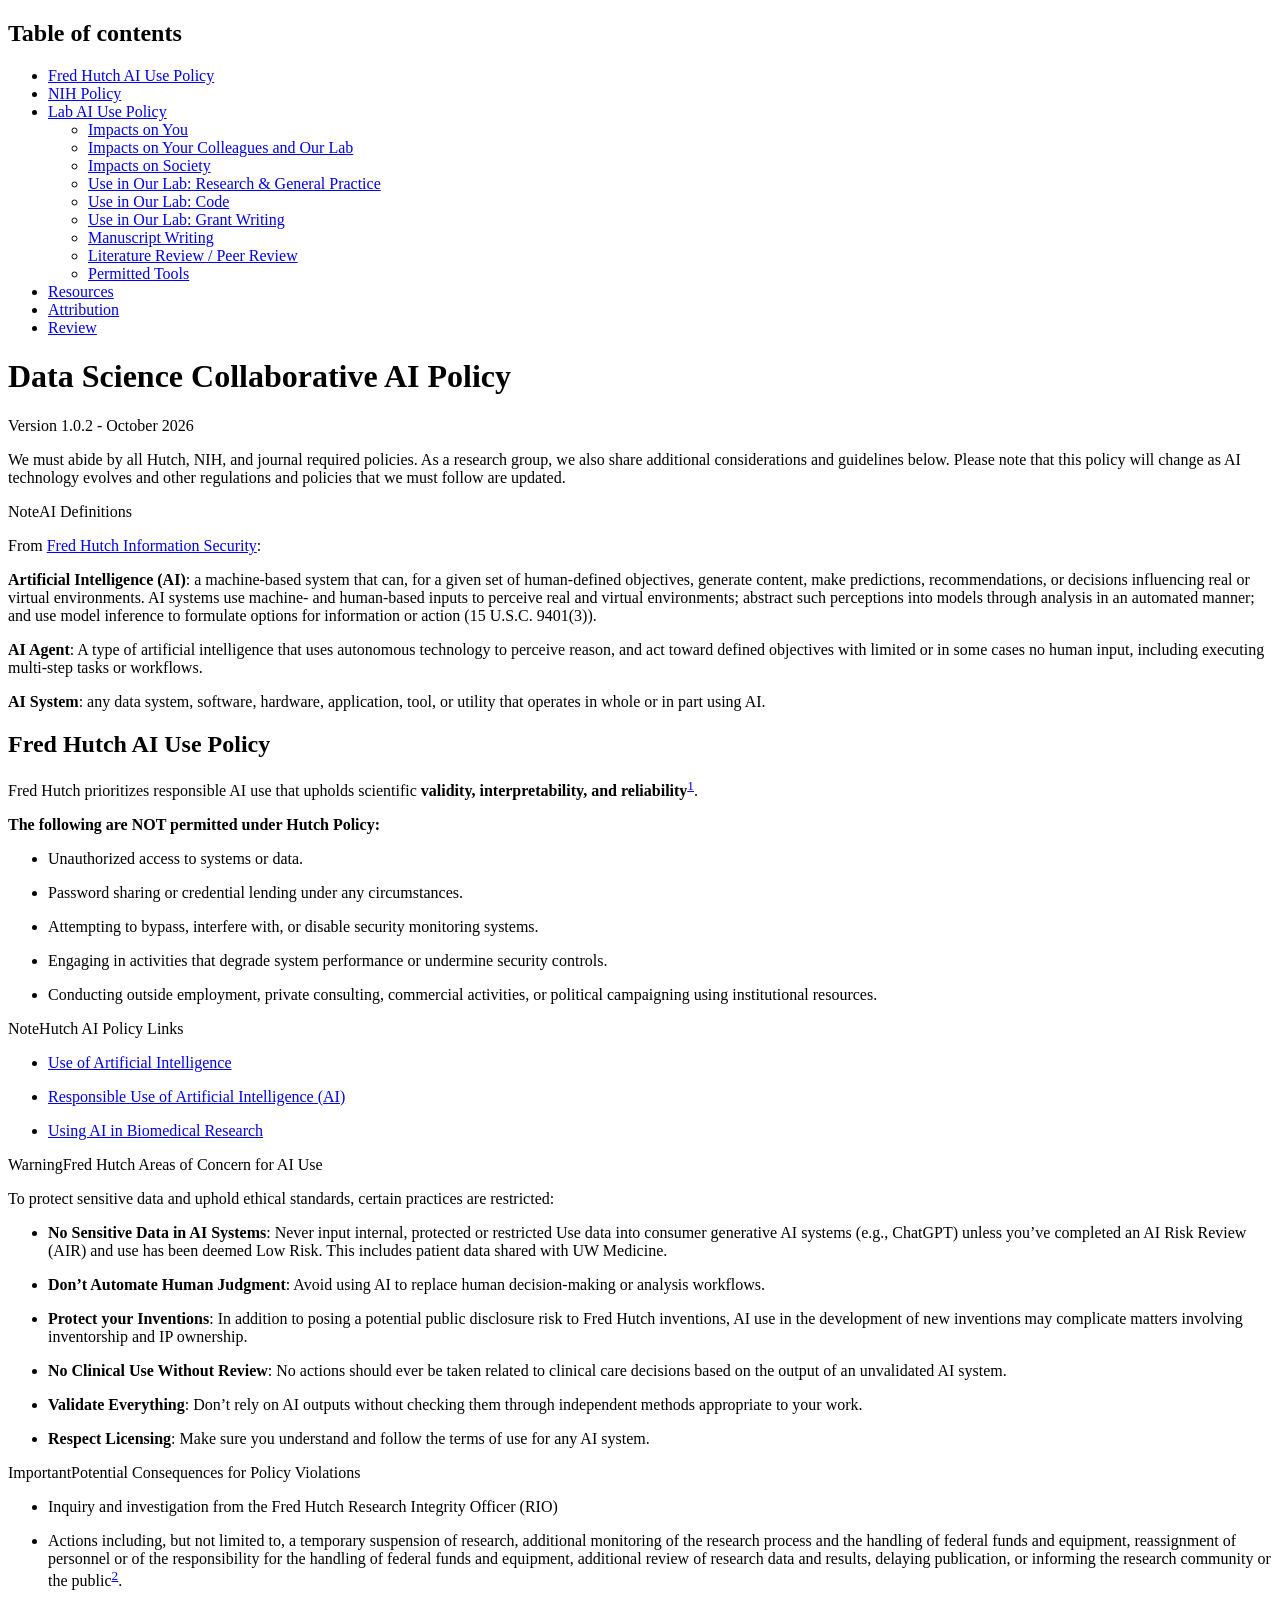
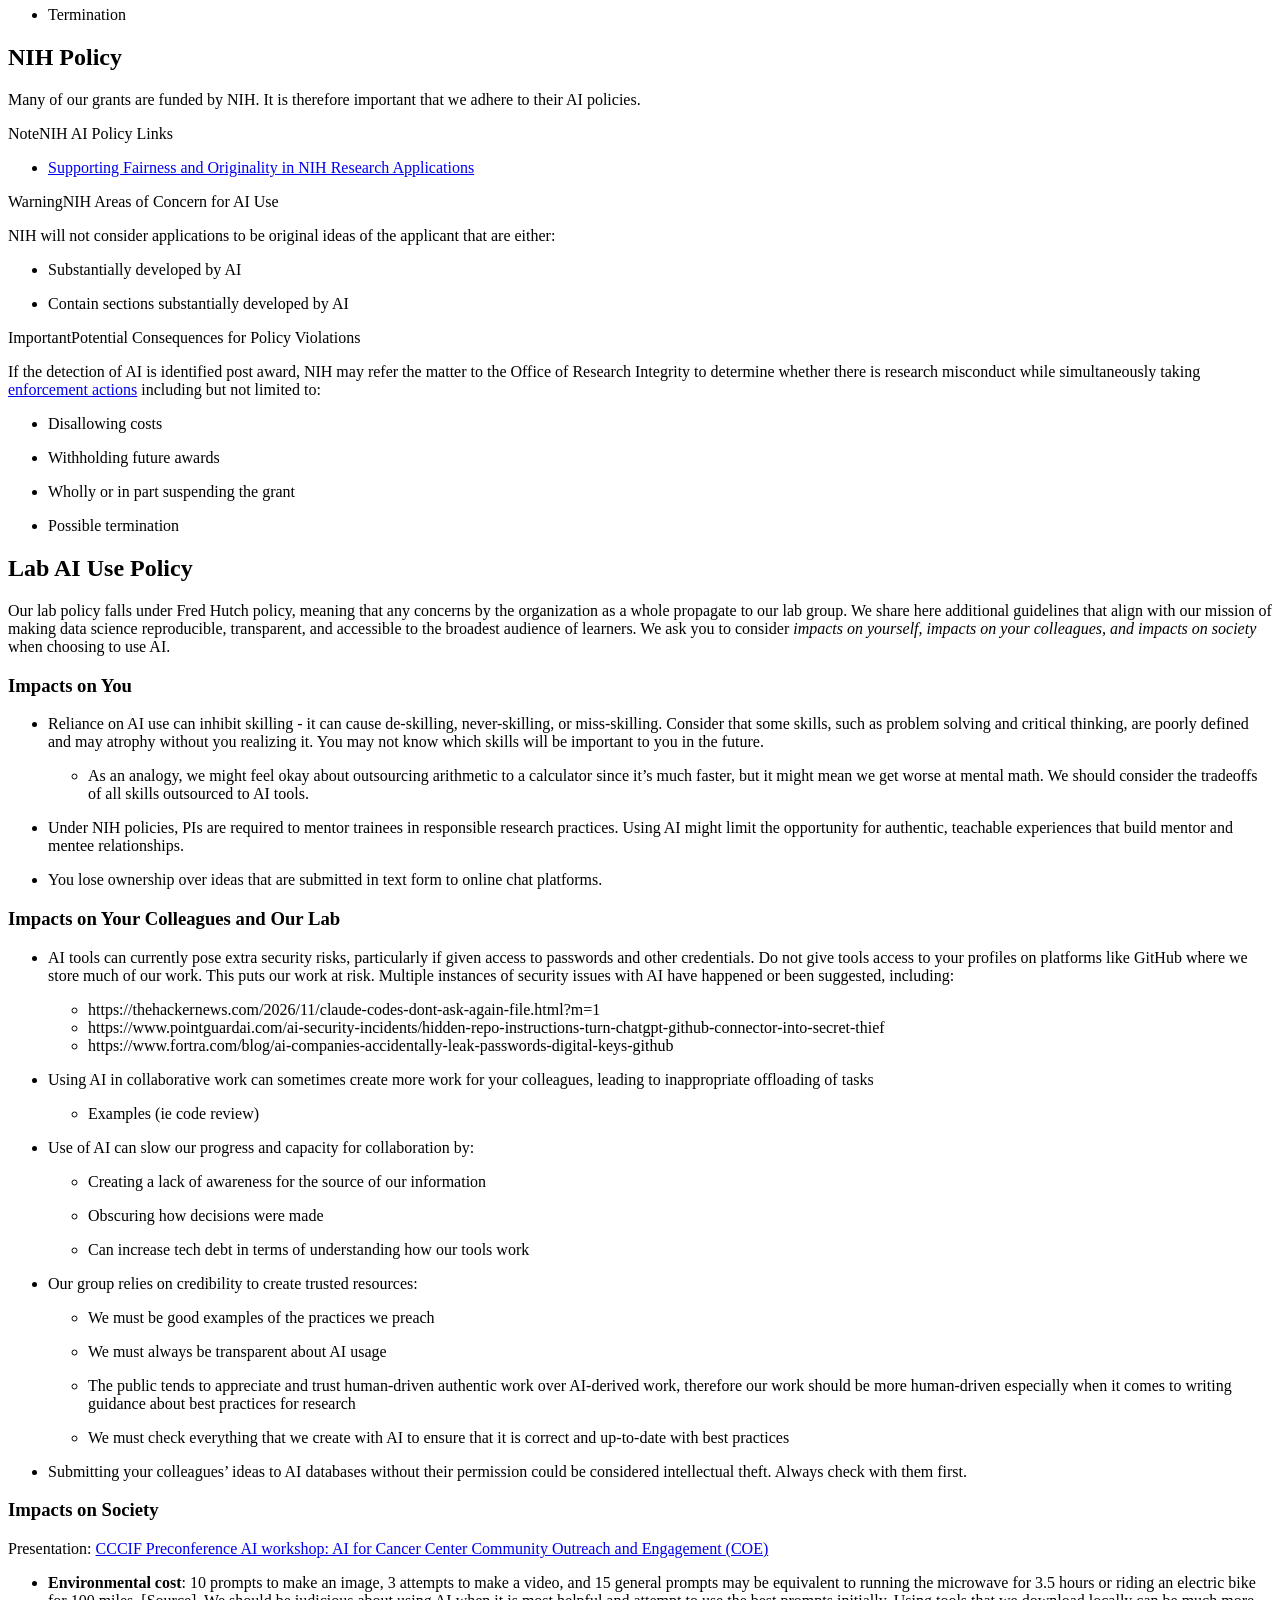
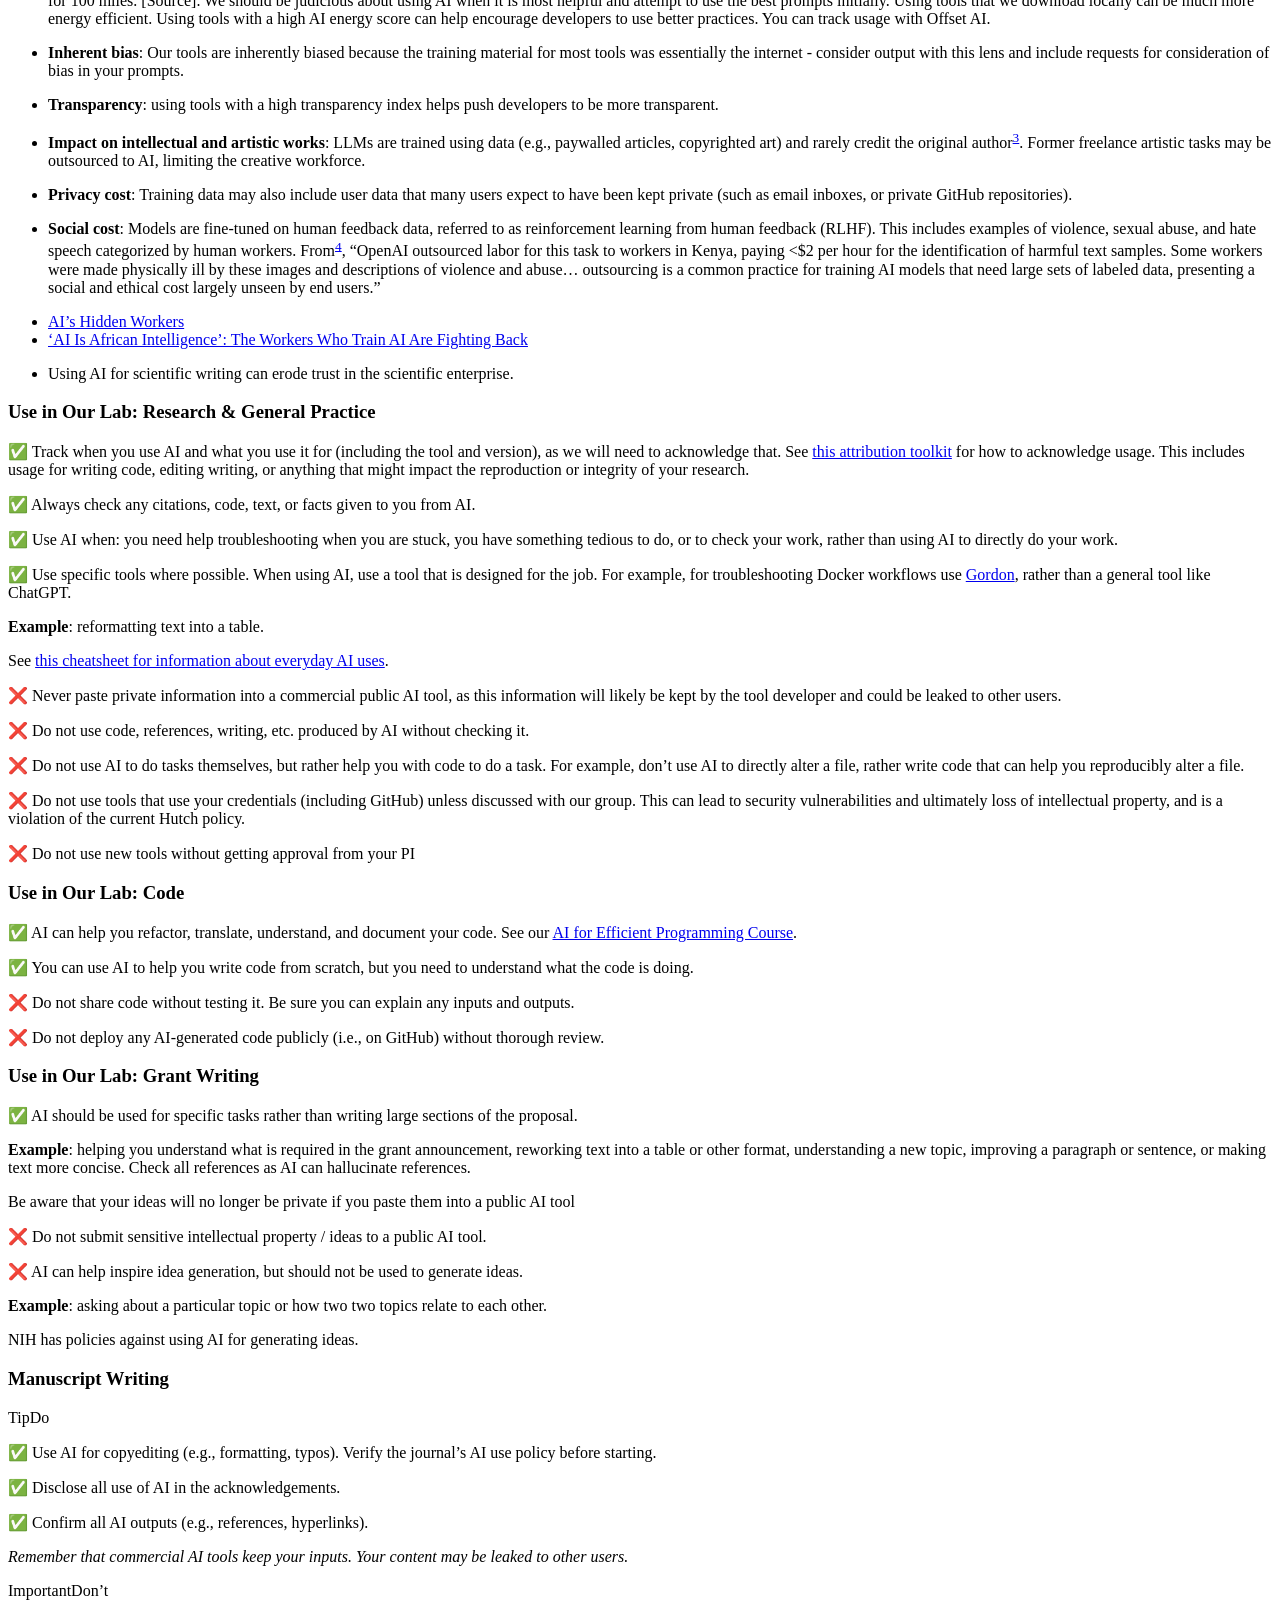
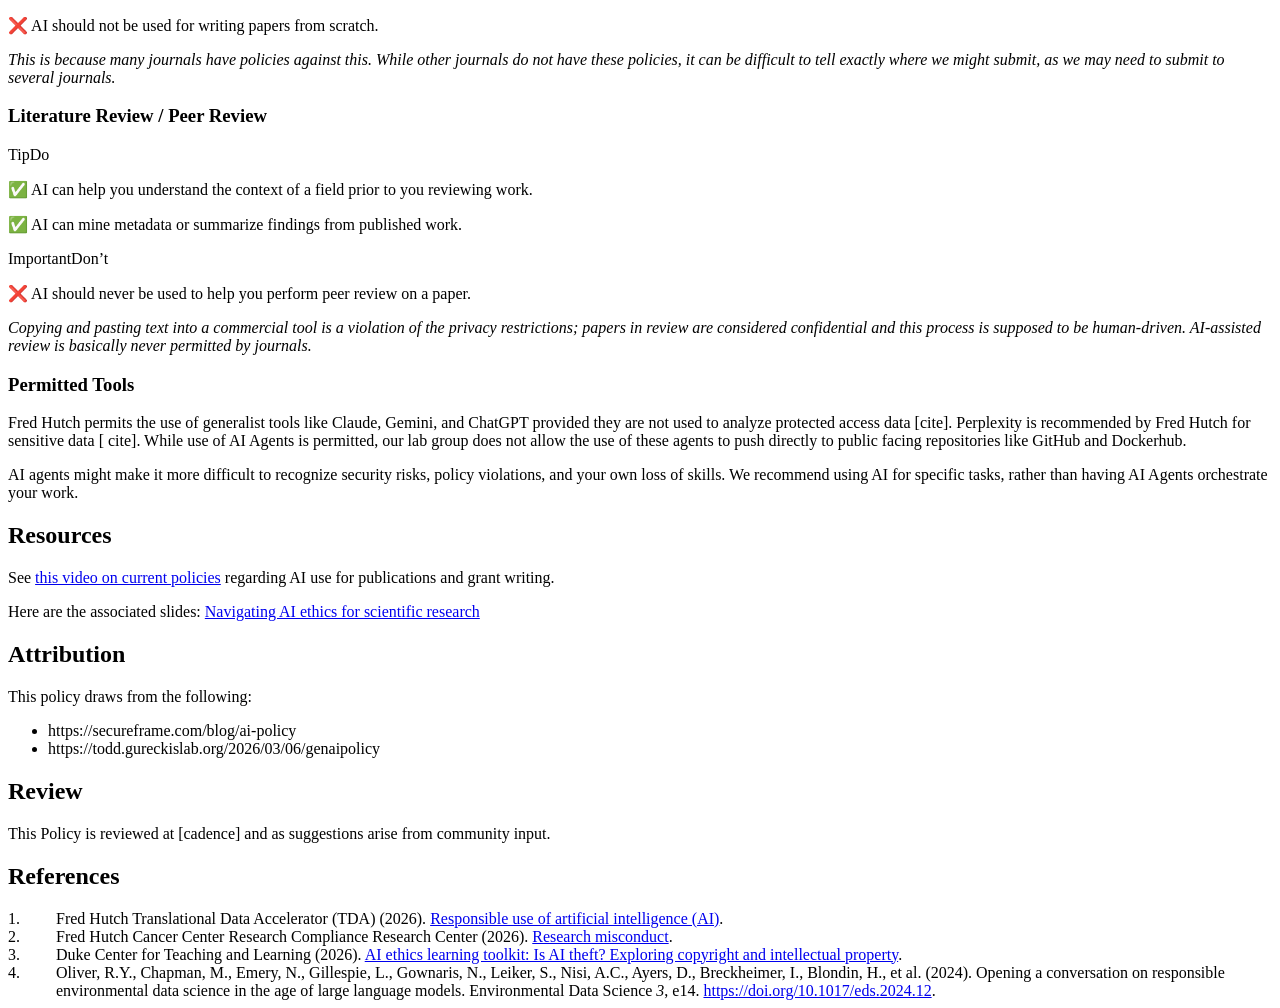
==== ai-policy.html @ d05e7d18 "switch to html" ====
<!DOCTYPE html>
<html xmlns="http://www.w3.org/1999/xhtml" lang="en" xml:lang="en"><head>

<meta charset="utf-8">
<meta name="generator" content="quarto-1.8.25">

<meta name="viewport" content="width=device-width, initial-scale=1.0, user-scalable=yes">


<title>Data Science Collaborative AI Policy</title>
<style>
code{white-space: pre-wrap;}
span.smallcaps{font-variant: small-caps;}
div.columns{display: flex; gap: min(4vw, 1.5em);}
div.column{flex: auto; overflow-x: auto;}
div.hanging-indent{margin-left: 1.5em; text-indent: -1.5em;}
ul.task-list{list-style: none;}
ul.task-list li input[type="checkbox"] {
  width: 0.8em;
  margin: 0 0.8em 0.2em -1em; /* quarto-specific, see https://github.com/quarto-dev/quarto-cli/issues/4556 */ 
  vertical-align: middle;
}
/* CSS for citations */
div.csl-bib-body { }
div.csl-entry {
  clear: both;
}
.hanging-indent div.csl-entry {
  margin-left:2em;
  text-indent:-2em;
}
div.csl-left-margin {
  min-width:2em;
  float:left;
}
div.csl-right-inline {
  margin-left:2em;
  padding-left:1em;
}
div.csl-indent {
  margin-left: 2em;
}</style>


<script src="ai-policy_files/libs/clipboard/clipboard.min.js"></script>
<script src="ai-policy_files/libs/quarto-html/quarto.js" type="module"></script>
<script src="ai-policy_files/libs/quarto-html/tabsets/tabsets.js" type="module"></script>
<script src="ai-policy_files/libs/quarto-html/axe/axe-check.js" type="module"></script>
<script src="ai-policy_files/libs/quarto-html/popper.min.js"></script>
<script src="ai-policy_files/libs/quarto-html/tippy.umd.min.js"></script>
<script src="ai-policy_files/libs/quarto-html/anchor.min.js"></script>
<link href="ai-policy_files/libs/quarto-html/tippy.css" rel="stylesheet">
<link href="ai-policy_files/libs/quarto-html/quarto-syntax-highlighting-7b89279ff1a6dce999919e0e67d4d9ec.css" rel="stylesheet" id="quarto-text-highlighting-styles">
<script src="ai-policy_files/libs/bootstrap/bootstrap.min.js"></script>
<link href="ai-policy_files/libs/bootstrap/bootstrap-icons.css" rel="stylesheet">
<link href="ai-policy_files/libs/bootstrap/bootstrap-d6a003b94517c951b2d65075d42fb01b.min.css" rel="stylesheet" append-hash="true" id="quarto-bootstrap" data-mode="light">


</head>

<body class="quarto-light">

<div id="quarto-content" class="page-columns page-rows-contents page-layout-article">
<div id="quarto-margin-sidebar" class="sidebar margin-sidebar">
  <nav id="TOC" role="doc-toc" class="toc-active">
    <h2 id="toc-title">Table of contents</h2>
   
  <ul>
  <li><a href="#fred-hutch-ai-use-policy" id="toc-fred-hutch-ai-use-policy" class="nav-link active" data-scroll-target="#fred-hutch-ai-use-policy">Fred Hutch AI Use Policy</a></li>
  <li><a href="#nih-policy" id="toc-nih-policy" class="nav-link" data-scroll-target="#nih-policy">NIH Policy</a></li>
  <li><a href="#lab-ai-use-policy" id="toc-lab-ai-use-policy" class="nav-link" data-scroll-target="#lab-ai-use-policy">Lab AI Use Policy</a>
  <ul class="collapse">
  <li><a href="#impacts-on-you" id="toc-impacts-on-you" class="nav-link" data-scroll-target="#impacts-on-you">Impacts on You</a></li>
  <li><a href="#impacts-on-your-colleagues-and-our-lab" id="toc-impacts-on-your-colleagues-and-our-lab" class="nav-link" data-scroll-target="#impacts-on-your-colleagues-and-our-lab">Impacts on Your Colleagues and Our Lab</a></li>
  <li><a href="#impacts-on-society" id="toc-impacts-on-society" class="nav-link" data-scroll-target="#impacts-on-society">Impacts on Society</a></li>
  <li><a href="#use-in-our-lab-research-general-practice" id="toc-use-in-our-lab-research-general-practice" class="nav-link" data-scroll-target="#use-in-our-lab-research-general-practice">Use in Our Lab: Research &amp; General Practice</a></li>
  <li><a href="#use-in-our-lab-code" id="toc-use-in-our-lab-code" class="nav-link" data-scroll-target="#use-in-our-lab-code">Use in Our Lab: Code</a></li>
  <li><a href="#use-in-our-lab-grant-writing" id="toc-use-in-our-lab-grant-writing" class="nav-link" data-scroll-target="#use-in-our-lab-grant-writing">Use in Our Lab: Grant Writing</a></li>
  <li><a href="#manuscript-writing" id="toc-manuscript-writing" class="nav-link" data-scroll-target="#manuscript-writing">Manuscript Writing</a></li>
  <li><a href="#literature-review-peer-review" id="toc-literature-review-peer-review" class="nav-link" data-scroll-target="#literature-review-peer-review">Literature Review / Peer Review</a></li>
  <li><a href="#permitted-tools" id="toc-permitted-tools" class="nav-link" data-scroll-target="#permitted-tools">Permitted Tools</a></li>
  </ul></li>
  <li><a href="#resources" id="toc-resources" class="nav-link" data-scroll-target="#resources">Resources</a></li>
  <li><a href="#attribution" id="toc-attribution" class="nav-link" data-scroll-target="#attribution">Attribution</a></li>
  <li><a href="#review" id="toc-review" class="nav-link" data-scroll-target="#review">Review</a></li>
  </ul>
</nav>
</div>
<main class="content" id="quarto-document-content">

<header id="title-block-header" class="quarto-title-block default">
<div class="quarto-title">
<h1 class="title">Data Science Collaborative AI Policy</h1>
<p class="subtitle lead">Version 1.0.2 - October 2026</p>
</div>



<div class="quarto-title-meta">

    
  
    
  </div>
  


</header>


<p>We must abide by all Hutch, NIH, and journal required policies. As a research group, we also share additional considerations and guidelines below. Please note that this policy will change as AI technology evolves and other regulations and policies that we must follow are updated.</p>
<div class="callout callout-style-default callout-note no-icon callout-titled">
<div class="callout-header d-flex align-content-center collapsed" data-bs-toggle="collapse" data-bs-target=".callout-1-contents" aria-controls="callout-1" aria-expanded="false" aria-label="Toggle callout">
<div class="callout-icon-container">
<i class="callout-icon no-icon"></i>
</div>
<div class="callout-title-container flex-fill">
<span class="screen-reader-only">Note</span>AI Definitions
</div>
<div class="callout-btn-toggle d-inline-block border-0 py-1 ps-1 pe-0 float-end"><i class="callout-toggle"></i></div>
</div>
<div id="callout-1" class="callout-1-contents callout-collapse collapse">
<div class="callout-body-container callout-body">
<p>From <a href="https://fredhutch-fhccinstitutional.policystat.com/policy/21605638/latest/#autoid-y47am">Fred Hutch Information Security</a>:</p>
<p><strong>Artificial Intelligence (AI)</strong>: a machine-based system that can, for a given set of human-defined objectives, generate content, make predictions, recommendations, or decisions influencing real or virtual environments. AI systems use machine- and human-based inputs to perceive real and virtual environments; abstract such perceptions into models through analysis in an automated manner; and use model inference to formulate options for information or action (15 U.S.C. 9401(3)).</p>
<p><strong>AI Agent</strong>: A type of artificial intelligence that uses autonomous technology to perceive reason, and act toward defined objectives with limited or in some cases no human input, including executing multi-step tasks or workflows.</p>
<p><strong>AI System</strong>: any data system, software, hardware, application, tool, or utility that operates in whole or in part using AI.</p>
</div>
</div>
</div>
<!-- ############################# -->
<section id="fred-hutch-ai-use-policy" class="level2">
<h2 class="anchored" data-anchor-id="fred-hutch-ai-use-policy">Fred Hutch AI Use Policy</h2>
<p>Fred Hutch prioritizes responsible AI use that upholds scientific <strong>validity, interpretability, and reliability</strong><span class="citation" data-cites="fh_responsible_use"><sup><a href="#ref-fh_responsible_use" role="doc-biblioref">1</a></sup></span>.</p>
<p><strong>The following are NOT permitted under Hutch Policy:</strong></p>
<ul>
<li><p>Unauthorized access to systems or data.</p></li>
<li><p>Password sharing or credential lending under any circumstances.</p></li>
<li><p>Attempting to bypass, interfere with, or disable security monitoring systems.</p></li>
<li><p>Engaging in activities that degrade system performance or undermine security controls.</p></li>
<li><p>Conducting outside employment, private consulting, commercial activities, or political campaigning using institutional resources.</p></li>
</ul>
<div class="callout callout-style-default callout-note no-icon callout-titled">
<div class="callout-header d-flex align-content-center collapsed" data-bs-toggle="collapse" data-bs-target=".callout-2-contents" aria-controls="callout-2" aria-expanded="false" aria-label="Toggle callout">
<div class="callout-icon-container">
<i class="callout-icon no-icon"></i>
</div>
<div class="callout-title-container flex-fill">
<span class="screen-reader-only">Note</span>Hutch AI Policy Links
</div>
<div class="callout-btn-toggle d-inline-block border-0 py-1 ps-1 pe-0 float-end"><i class="callout-toggle"></i></div>
</div>
<div id="callout-2" class="callout-2-contents callout-collapse collapse">
<div class="callout-body-container callout-body">
<ul>
<li><p><a href="https://fredhutch-fhccinstitutional.policystat.com/policy/21605638/latest/">Use of Artificial Intelligence</a></p></li>
<li><p><a href="https://centernet.fredhutch.org/u/tda/ai.html">Responsible Use of Artificial Intelligence (AI)</a></p></li>
<li><p><a href="https://sciwiki.fredhutch.org/datascience/ai_coding">Using AI in Biomedical Research</a></p></li>
</ul>
</div>
</div>
</div>
<div class="callout callout-style-default callout-warning no-icon callout-titled">
<div class="callout-header d-flex align-content-center collapsed" data-bs-toggle="collapse" data-bs-target=".callout-3-contents" aria-controls="callout-3" aria-expanded="false" aria-label="Toggle callout">
<div class="callout-icon-container">
<i class="callout-icon no-icon"></i>
</div>
<div class="callout-title-container flex-fill">
<span class="screen-reader-only">Warning</span>Fred Hutch Areas of Concern for AI Use
</div>
<div class="callout-btn-toggle d-inline-block border-0 py-1 ps-1 pe-0 float-end"><i class="callout-toggle"></i></div>
</div>
<div id="callout-3" class="callout-3-contents callout-collapse collapse">
<div class="callout-body-container callout-body">
<p>To protect sensitive data and uphold ethical standards, certain practices are restricted:</p>
<ul>
<li><p><strong>No Sensitive Data in AI Systems</strong>: Never input internal, protected or restricted Use data into consumer generative AI systems (e.g., ChatGPT) unless you’ve completed an AI Risk Review (AIR) and use has been deemed Low Risk. This includes patient data shared with UW Medicine.</p></li>
<li><p><strong>Don’t Automate Human Judgment</strong>: Avoid using AI to replace human decision-making or analysis workflows.</p></li>
<li><p><strong>Protect your Inventions</strong>: In addition to posing a potential public disclosure risk to Fred Hutch inventions, AI use in the development of new inventions may complicate matters involving inventorship and IP ownership.</p></li>
<li><p><strong>No Clinical Use Without Review</strong>: No actions should ever be taken related to clinical care decisions based on the output of an unvalidated AI system.</p></li>
<li><p><strong>Validate Everything</strong>: Don’t rely on AI outputs without checking them through independent methods appropriate to your work.</p></li>
<li><p><strong>Respect Licensing</strong>: Make sure you understand and follow the terms of use for any AI system.</p></li>
</ul>
</div>
</div>
</div>
<div class="callout callout-style-default callout-important no-icon callout-titled">
<div class="callout-header d-flex align-content-center collapsed" data-bs-toggle="collapse" data-bs-target=".callout-4-contents" aria-controls="callout-4" aria-expanded="false" aria-label="Toggle callout">
<div class="callout-icon-container">
<i class="callout-icon no-icon"></i>
</div>
<div class="callout-title-container flex-fill">
<span class="screen-reader-only">Important</span>Potential Consequences for Policy Violations
</div>
<div class="callout-btn-toggle d-inline-block border-0 py-1 ps-1 pe-0 float-end"><i class="callout-toggle"></i></div>
</div>
<div id="callout-4" class="callout-4-contents callout-collapse collapse">
<div class="callout-body-container callout-body">
<ul>
<li><p>Inquiry and investigation from the Fred Hutch Research Integrity Officer (RIO)</p></li>
<li><p>Actions including, but not limited to, a temporary suspension of research, additional monitoring of the research process and the handling of federal funds and equipment, reassignment of personnel or of the responsibility for the handling of federal funds and equipment, additional review of research data and results, delaying publication, or informing the research community or the public<span class="citation" data-cites="fh_rsch_misconduct"><sup><a href="#ref-fh_rsch_misconduct" role="doc-biblioref">2</a></sup></span>.</p></li>
<li><p>Termination</p></li>
</ul>
</div>
</div>
</div>
<!-- ############################# -->
</section>
<section id="nih-policy" class="level2">
<h2 class="anchored" data-anchor-id="nih-policy">NIH Policy</h2>
<p>Many of our grants are funded by NIH. It is therefore important that we adhere to their AI policies.</p>
<div class="callout callout-style-default callout-note no-icon callout-titled">
<div class="callout-header d-flex align-content-center collapsed" data-bs-toggle="collapse" data-bs-target=".callout-5-contents" aria-controls="callout-5" aria-expanded="false" aria-label="Toggle callout">
<div class="callout-icon-container">
<i class="callout-icon no-icon"></i>
</div>
<div class="callout-title-container flex-fill">
<span class="screen-reader-only">Note</span>NIH AI Policy Links
</div>
<div class="callout-btn-toggle d-inline-block border-0 py-1 ps-1 pe-0 float-end"><i class="callout-toggle"></i></div>
</div>
<div id="callout-5" class="callout-5-contents callout-collapse collapse">
<div class="callout-body-container callout-body">
<ul>
<li><a href="https://grants.nih.gov/grants/guide/notice-files/NOT-OD-25-132.html">Supporting Fairness and Originality in NIH Research Applications</a></li>
</ul>
</div>
</div>
</div>
<div class="callout callout-style-default callout-warning no-icon callout-titled">
<div class="callout-header d-flex align-content-center collapsed" data-bs-toggle="collapse" data-bs-target=".callout-6-contents" aria-controls="callout-6" aria-expanded="false" aria-label="Toggle callout">
<div class="callout-icon-container">
<i class="callout-icon no-icon"></i>
</div>
<div class="callout-title-container flex-fill">
<span class="screen-reader-only">Warning</span>NIH Areas of Concern for AI Use
</div>
<div class="callout-btn-toggle d-inline-block border-0 py-1 ps-1 pe-0 float-end"><i class="callout-toggle"></i></div>
</div>
<div id="callout-6" class="callout-6-contents callout-collapse collapse">
<div class="callout-body-container callout-body">
<p>NIH will not consider applications to be original ideas of the applicant that are either:</p>
<ul>
<li><p>Substantially developed by AI</p></li>
<li><p>Contain sections substantially developed by AI</p></li>
</ul>
</div>
</div>
</div>
<div class="callout callout-style-default callout-important no-icon callout-titled">
<div class="callout-header d-flex align-content-center collapsed" data-bs-toggle="collapse" data-bs-target=".callout-7-contents" aria-controls="callout-7" aria-expanded="false" aria-label="Toggle callout">
<div class="callout-icon-container">
<i class="callout-icon no-icon"></i>
</div>
<div class="callout-title-container flex-fill">
<span class="screen-reader-only">Important</span>Potential Consequences for Policy Violations
</div>
<div class="callout-btn-toggle d-inline-block border-0 py-1 ps-1 pe-0 float-end"><i class="callout-toggle"></i></div>
</div>
<div id="callout-7" class="callout-7-contents callout-collapse collapse">
<div class="callout-body-container callout-body">
<p>If the detection of AI is identified post award, NIH may refer the matter to the Office of Research Integrity to determine whether there is research misconduct while simultaneously taking <a href="https://www.ecfr.gov/current/title-2/subtitle-A/chapter-II/part-200/subpart-D/subject-group-ECFR86b76dde0e1e9dc/section-200.339">enforcement actions</a> including but not limited to:</p>
<ul>
<li><p>Disallowing costs</p></li>
<li><p>Withholding future awards</p></li>
<li><p>Wholly or in part suspending the grant</p></li>
<li><p>Possible termination</p></li>
</ul>
</div>
</div>
</div>
<!-- ############################# -->
</section>
<section id="lab-ai-use-policy" class="level2">
<h2 class="anchored" data-anchor-id="lab-ai-use-policy">Lab AI Use Policy</h2>
<p>Our lab policy falls under Fred Hutch policy, meaning that any concerns by the organization as a whole propagate to our lab group. We share here additional guidelines that align with our mission of making data science reproducible, transparent, and accessible to the broadest audience of learners. We ask you to consider <em>impacts on yourself, impacts on your colleagues, and impacts on society</em> when choosing to use AI.</p>
<section id="impacts-on-you" class="level3">
<h3 class="anchored" data-anchor-id="impacts-on-you">Impacts on You</h3>
<ul>
<li><p>Reliance on AI use can inhibit skilling - it can cause de-skilling, never-skilling, or miss-skilling. Consider that some skills, such as problem solving and critical thinking, are poorly defined and may atrophy without you realizing it. You may not know which skills will be important to you in the future.</p>
<ul>
<li>As an analogy, we might feel okay about outsourcing arithmetic to a calculator since it’s much faster, but it might mean we get worse at mental math. We should consider the tradeoffs of all skills outsourced to AI tools.</li>
</ul></li>
<li><p>Under NIH policies, PIs are required to mentor trainees in responsible research practices. Using AI might limit the opportunity for authentic, teachable experiences that build mentor and mentee relationships.</p></li>
<li><p>You lose ownership over ideas that are submitted in text form to online chat platforms.</p></li>
</ul>
</section>
<section id="impacts-on-your-colleagues-and-our-lab" class="level3">
<h3 class="anchored" data-anchor-id="impacts-on-your-colleagues-and-our-lab">Impacts on Your Colleagues and Our Lab</h3>
<ul>
<li><p>AI tools can currently pose extra security risks, particularly if given access to passwords and other credentials. Do not give tools access to your profiles on platforms like GitHub where we store much of our work. This puts our work at risk. Multiple instances of security issues with AI have happened or been suggested, including:</p>
<ul>
<li>https://thehackernews.com/2026/11/claude-codes-dont-ask-again-file.html?m=1</li>
<li>https://www.pointguardai.com/ai-security-incidents/hidden-repo-instructions-turn-chatgpt-github-connector-into-secret-thief</li>
<li>https://www.fortra.com/blog/ai-companies-accidentally-leak-passwords-digital-keys-github</li>
</ul></li>
<li><p>Using AI in collaborative work can sometimes create more work for your colleagues, leading to inappropriate offloading of tasks</p>
<ul>
<li>Examples (ie code review)</li>
</ul></li>
<li><p>Use of AI can slow our progress and capacity for collaboration by:</p>
<ul>
<li><p>Creating a lack of awareness for the source of our information</p></li>
<li><p>Obscuring how decisions were made</p></li>
<li><p>Can increase tech debt in terms of understanding how our tools work</p></li>
</ul></li>
<li><p>Our group relies on credibility to create trusted resources:</p>
<ul>
<li><p>We must be good examples of the practices we preach</p></li>
<li><p>We must always be transparent about AI usage</p></li>
<li><p>The public tends to appreciate and trust human-driven authentic work over AI-derived work, therefore our work should be more human-driven especially when it comes to writing guidance about best practices for research</p></li>
<li><p>We must check everything that we create with AI to ensure that it is correct and up-to-date with best practices</p></li>
</ul></li>
<li><p>Submitting your colleagues’ ideas to AI databases without their permission could be considered intellectual theft. Always check with them first.</p></li>
</ul>
</section>
<section id="impacts-on-society" class="level3">
<h3 class="anchored" data-anchor-id="impacts-on-society">Impacts on Society</h3>
<div class="block" data-fill="rgb(&quot;#f0f8ff&quot;)" data-inset="12pt" data-radius="4pt" width="100%">
<p>Presentation: <a href="https://docs.google.com/presentation/d/1SSAsaE_R_SJqafv3GZYfQDh40idFBVF4uCoBOgGnBtQ/edit?usp=sharing">CCCIF Preconference AI workshop: AI for Cancer Center Community Outreach and Engagement (COE)</a></p>
</div>
<ul>
<li><p><strong>Environmental cost</strong>: 10 prompts to make an image, 3 attempts to make a video, and 15 general prompts may be equivalent to running the microwave for 3.5 hours or riding an electric bike for 100 miles. [Source]. We should be judicious about using AI when it is most helpful and attempt to use the best prompts initially. Using tools that we download locally can be much more energy efficient. Using tools with a high AI energy score can help encourage developers to use better practices. You can track usage with Offset AI.</p></li>
<li><p><strong>Inherent bias</strong>: Our tools are inherently biased because the training material for most tools was essentially the internet - consider output with this lens and include requests for consideration of bias in your prompts.</p></li>
<li><p><strong>Transparency</strong>: using tools with a high transparency index helps push developers to be more transparent.</p></li>
<li><p><strong>Impact on intellectual and artistic works</strong>: LLMs are trained using data (e.g., paywalled articles, copyrighted art) and rarely credit the original author<span class="citation" data-cites="is_ai_theft"><sup><a href="#ref-is_ai_theft" role="doc-biblioref">3</a></sup></span>. Former freelance artistic tasks may be outsourced to AI, limiting the creative workforce.</p></li>
<li><p><strong>Privacy cost</strong>: Training data may also include user data that many users expect to have been kept private (such as email inboxes, or private GitHub repositories).</p></li>
<li><p><strong>Social cost</strong>: Models are fine-tuned on human feedback data, referred to as reinforcement learning from human feedback (RLHF). This includes examples of violence, sexual abuse, and hate speech categorized by human workers. From<span class="citation" data-cites="Oliver2024"><sup><a href="#ref-Oliver2024" role="doc-biblioref">4</a></sup></span>, “OpenAI outsourced labor for this task to workers in Kenya, paying &lt;$2 per hour for the identification of harmful text samples. Some workers were made physically ill by these images and descriptions of violence and abuse… outsourcing is a common practice for training AI models that need large sets of labeled data, presenting a social and ethical cost largely unseen by end users.”</p></li>
</ul>
<div class="block" data-fill="rgb(&quot;#f0f8ff&quot;)" data-inset="12pt" data-radius="4pt" width="100%">
<ul>
<li><a href="https://papers.ssrn.com/sol3/papers.cfm?abstract_id=6443000">AI’s Hidden Workers</a></li>
<li><a href="https://www.404media.co/ai-is-african-intelligence-the-workers-who-train-ai-are-fighting-back/">‘AI Is African Intelligence’: The Workers Who Train AI Are Fighting Back</a></li>
</ul>
</div>
<ul>
<li>Using AI for scientific writing can erode trust in the scientific enterprise.</li>
</ul>
</section>
<section id="use-in-our-lab-research-general-practice" class="level3">
<h3 class="anchored" data-anchor-id="use-in-our-lab-research-general-practice">Use in Our Lab: Research &amp; General Practice</h3>
<p>✅ Track when you use AI and what you use it for (including the tool and version), as we will need to acknowledge that. See <a href="https://aiattribution.github.io/">this attribution toolkit</a> for how to acknowledge usage. This includes usage for writing code, editing writing, or anything that might impact the reproduction or integrity of your research.</p>
<p>✅ Always check any citations, code, text, or facts given to you from AI.</p>
<p>✅ Use AI when: you need help troubleshooting when you are stuck, you have something tedious to do, or to check your work, rather than using AI to directly do your work.</p>
<p>✅ Use specific tools where possible. When using AI, use a tool that is designed for the job. For example, for troubleshooting Docker workflows use <a href="https://docs.docker.com/ai/gordon/">Gordon</a>, rather than a general tool like ChatGPT.</p>
<div class="block" data-fill="luma(240)" data-inset="12pt" data-radius="4pt" width="100%">
<p><strong>Example</strong>: reformatting text into a table.</p>
<p>See <a href="https://www.ottrproject.org/cheatsheets/ai_everyday_uses.html">this cheatsheet for information about everyday AI uses</a>.</p>
</div>
<p>❌ Never paste private information into a commercial public AI tool, as this information will likely be kept by the tool developer and could be leaked to other users.</p>
<p>❌ Do not use code, references, writing, etc. produced by AI without checking it.</p>
<p>❌ Do not use AI to do tasks themselves, but rather help you with code to do a task. For example, don’t use AI to directly alter a file, rather write code that can help you reproducibly alter a file.</p>
<p>❌ Do not use tools that use your credentials (including GitHub) unless discussed with our group. This can lead to security vulnerabilities and ultimately loss of intellectual property, and is a violation of the current Hutch policy.</p>
<p>❌ Do not use new tools without getting approval from your PI</p>
</section>
<section id="use-in-our-lab-code" class="level3">
<h3 class="anchored" data-anchor-id="use-in-our-lab-code">Use in Our Lab: Code</h3>
<p>✅ AI can help you refactor, translate, understand, and document your code. See our <a href="https://github.com/fhdsl/AI_for_Efficient_Programming">AI for Efficient Programming Course</a>.</p>
<p>✅ You can use AI to help you write code from scratch, but you need to understand what the code is doing.</p>
<p>❌ Do not share code without testing it. Be sure you can explain any inputs and outputs.</p>
<p>❌ Do not deploy any AI-generated code publicly (i.e., on GitHub) without thorough review.</p>
</section>
<section id="use-in-our-lab-grant-writing" class="level3">
<h3 class="anchored" data-anchor-id="use-in-our-lab-grant-writing">Use in Our Lab: Grant Writing</h3>
<p>✅ AI should be used for specific tasks rather than writing large sections of the proposal.</p>
<div class="block" data-fill="luma(240)" data-inset="12pt" data-radius="4pt" width="100%">
<p><strong>Example</strong>: helping you understand what is required in the grant announcement, reworking text into a table or other format, understanding a new topic, improving a paragraph or sentence, or making text more concise. Check all references as AI can hallucinate references.</p>
<p>Be aware that your ideas will no longer be private if you paste them into a public AI tool</p>
</div>
<p>❌ Do not submit sensitive intellectual property / ideas to a public AI tool.</p>
<p>❌ AI can help inspire idea generation, but should not be used to generate ideas.</p>
<div class="block" data-fill="luma(240)" data-inset="12pt" data-radius="4pt" width="100%">
<p><strong>Example</strong>: asking about a particular topic or how two two topics relate to each other.</p>
<p>NIH has policies against using AI for generating ideas.</p>
</div>
</section>
<section id="manuscript-writing" class="level3">
<h3 class="anchored" data-anchor-id="manuscript-writing">Manuscript Writing</h3>
<div class="callout callout-style-default callout-tip no-icon callout-titled">
<div class="callout-header d-flex align-content-center collapsed" data-bs-toggle="collapse" data-bs-target=".callout-8-contents" aria-controls="callout-8" aria-expanded="false" aria-label="Toggle callout">
<div class="callout-icon-container">
<i class="callout-icon no-icon"></i>
</div>
<div class="callout-title-container flex-fill">
<span class="screen-reader-only">Tip</span>Do
</div>
<div class="callout-btn-toggle d-inline-block border-0 py-1 ps-1 pe-0 float-end"><i class="callout-toggle"></i></div>
</div>
<div id="callout-8" class="callout-8-contents callout-collapse collapse">
<div class="callout-body-container callout-body">
<p>✅ Use AI for copyediting (e.g., formatting, typos). Verify the journal’s AI use policy before starting.</p>
<p>✅ Disclose all use of AI in the acknowledgements.</p>
<p>✅ Confirm all AI outputs (e.g., references, hyperlinks).</p>
<p><em>Remember that commercial AI tools keep your inputs. Your content may be leaked to other users.</em></p>
</div>
</div>
</div>
<div class="callout callout-style-default callout-important no-icon callout-titled">
<div class="callout-header d-flex align-content-center collapsed" data-bs-toggle="collapse" data-bs-target=".callout-9-contents" aria-controls="callout-9" aria-expanded="false" aria-label="Toggle callout">
<div class="callout-icon-container">
<i class="callout-icon no-icon"></i>
</div>
<div class="callout-title-container flex-fill">
<span class="screen-reader-only">Important</span>Don’t
</div>
<div class="callout-btn-toggle d-inline-block border-0 py-1 ps-1 pe-0 float-end"><i class="callout-toggle"></i></div>
</div>
<div id="callout-9" class="callout-9-contents callout-collapse collapse">
<div class="callout-body-container callout-body">
<p>❌ AI should not be used for writing papers from scratch.</p>
<p><em>This is because many journals have policies against this. While other journals do not have these policies, it can be difficult to tell exactly where we might submit, as we may need to submit to several journals.</em></p>
</div>
</div>
</div>
</section>
<section id="literature-review-peer-review" class="level3">
<h3 class="anchored" data-anchor-id="literature-review-peer-review">Literature Review / Peer Review</h3>
<div class="callout callout-style-default callout-tip no-icon callout-titled">
<div class="callout-header d-flex align-content-center collapsed" data-bs-toggle="collapse" data-bs-target=".callout-10-contents" aria-controls="callout-10" aria-expanded="false" aria-label="Toggle callout">
<div class="callout-icon-container">
<i class="callout-icon no-icon"></i>
</div>
<div class="callout-title-container flex-fill">
<span class="screen-reader-only">Tip</span>Do
</div>
<div class="callout-btn-toggle d-inline-block border-0 py-1 ps-1 pe-0 float-end"><i class="callout-toggle"></i></div>
</div>
<div id="callout-10" class="callout-10-contents callout-collapse collapse">
<div class="callout-body-container callout-body">
<p>✅ AI can help you understand the context of a field prior to you reviewing work.</p>
<p>✅ AI can mine metadata or summarize findings from published work.</p>
</div>
</div>
</div>
<div class="callout callout-style-default callout-important no-icon callout-titled">
<div class="callout-header d-flex align-content-center collapsed" data-bs-toggle="collapse" data-bs-target=".callout-11-contents" aria-controls="callout-11" aria-expanded="false" aria-label="Toggle callout">
<div class="callout-icon-container">
<i class="callout-icon no-icon"></i>
</div>
<div class="callout-title-container flex-fill">
<span class="screen-reader-only">Important</span>Don’t
</div>
<div class="callout-btn-toggle d-inline-block border-0 py-1 ps-1 pe-0 float-end"><i class="callout-toggle"></i></div>
</div>
<div id="callout-11" class="callout-11-contents callout-collapse collapse">
<div class="callout-body-container callout-body">
<p>❌ AI should never be used to help you perform peer review on a paper.</p>
<p><em>Copying and pasting text into a commercial tool is a violation of the privacy restrictions; papers in review are considered confidential and this process is supposed to be human-driven. AI-assisted review is basically never permitted by journals.</em></p>
</div>
</div>
</div>
</section>
<section id="permitted-tools" class="level3">
<h3 class="anchored" data-anchor-id="permitted-tools">Permitted Tools</h3>
<p>Fred Hutch permits the use of generalist tools like Claude, Gemini, and ChatGPT provided they are not used to analyze protected access data [cite]. Perplexity is recommended by Fred Hutch for sensitive data [ cite]. While use of AI Agents is permitted, our lab group does not allow the use of these agents to push directly to public facing repositories like GitHub and Dockerhub.</p>
<p>AI agents might make it more difficult to recognize security risks, policy violations, and your own loss of skills. We recommend using AI for specific tasks, rather than having AI Agents orchestrate your work.</p>
</section>
</section>
<section id="resources" class="level2">
<h2 class="anchored" data-anchor-id="resources">Resources</h2>
<p>See <a href="https://fredhutch.hosted.panopto.com/Panopto/Pages/Viewer.aspx?id=8eeb3bd0-ac16-4dba-858d-b38b016cff76">this video on current policies</a> regarding AI use for publications and grant writing.</p>
<p>Here are the associated slides: <a href="https://docs.google.com/presentation/d/15RmlGNAontco7VF4EdtQFeaOl_1QKc1TVMCb79vKKz0/edit?usp=sharing">Navigating AI ethics for scientific research</a></p>
</section>
<section id="attribution" class="level2">
<h2 class="anchored" data-anchor-id="attribution">Attribution</h2>
<p>This policy draws from the following:</p>
<ul>
<li>https://secureframe.com/blog/ai-policy</li>
<li>https://todd.gureckislab.org/2026/03/06/genaipolicy</li>
</ul>
</section>
<section id="review" class="level2">
<h2 class="anchored" data-anchor-id="review">Review</h2>
<p>This Policy is reviewed at [cadence] and as suggestions arise from community input.</p>

</section>

<div id="quarto-appendix" class="default"><section class="quarto-appendix-contents" role="doc-bibliography" id="quarto-bibliography"><h2 class="anchored quarto-appendix-heading">References</h2><div id="refs" class="references csl-bib-body" role="list">
<div id="ref-fh_responsible_use" class="csl-entry" role="listitem">
<div class="csl-left-margin">1. </div><div class="csl-right-inline">Fred Hutch Translational Data Accelerator (TDA) (2026). <a href="https://centernet.fredhutch.org/u/tda/ai.html">Responsible use of artificial intelligence (AI)</a>.</div>
</div>
<div id="ref-fh_rsch_misconduct" class="csl-entry" role="listitem">
<div class="csl-left-margin">2. </div><div class="csl-right-inline">Fred Hutch Cancer Center Research Compliance Research Center (2026). <a href="https://fredhutch-fhccresearchcenter.policystat.com/policy/19563215/latest">Research misconduct</a>.</div>
</div>
<div id="ref-is_ai_theft" class="csl-entry" role="listitem">
<div class="csl-left-margin">3. </div><div class="csl-right-inline">Duke Center for Teaching and Learning (2026). <a href="https://ctl.duke.edu/ai-ethics-learning-toolkit/is-ai-theft/">AI ethics learning toolkit: Is AI theft? Exploring copyright and intellectual property</a>.</div>
</div>
<div id="ref-Oliver2024" class="csl-entry" role="listitem">
<div class="csl-left-margin">4. </div><div class="csl-right-inline">Oliver, R.Y., Chapman, M., Emery, N., Gillespie, L., Gownaris, N., Leiker, S., Nisi, A.C., Ayers, D., Breckheimer, I., Blondin, H., et al. (2024). Opening a conversation on responsible environmental data science in the age of large language models. Environmental Data Science <em>3</em>, e14. <a href="https://doi.org/10.1017/eds.2024.12">https://doi.org/10.1017/eds.2024.12</a>.</div>
</div>
</div></section></div></main>
<!-- /main column -->
<script id="quarto-html-after-body" type="application/javascript">
  window.document.addEventListener("DOMContentLoaded", function (event) {
    const icon = "";
    const anchorJS = new window.AnchorJS();
    anchorJS.options = {
      placement: 'right',
      icon: icon
    };
    anchorJS.add('.anchored');
    const isCodeAnnotation = (el) => {
      for (const clz of el.classList) {
        if (clz.startsWith('code-annotation-')) {                     
          return true;
        }
      }
      return false;
    }
    const onCopySuccess = function(e) {
      // button target
      const button = e.trigger;
      // don't keep focus
      button.blur();
      // flash "checked"
      button.classList.add('code-copy-button-checked');
      var currentTitle = button.getAttribute("title");
      button.setAttribute("title", "Copied!");
      let tooltip;
      if (window.bootstrap) {
        button.setAttribute("data-bs-toggle", "tooltip");
        button.setAttribute("data-bs-placement", "left");
        button.setAttribute("data-bs-title", "Copied!");
        tooltip = new bootstrap.Tooltip(button, 
          { trigger: "manual", 
            customClass: "code-copy-button-tooltip",
            offset: [0, -8]});
        tooltip.show();    
      }
      setTimeout(function() {
        if (tooltip) {
          tooltip.hide();
          button.removeAttribute("data-bs-title");
          button.removeAttribute("data-bs-toggle");
          button.removeAttribute("data-bs-placement");
        }
        button.setAttribute("title", currentTitle);
        button.classList.remove('code-copy-button-checked');
      }, 1000);
      // clear code selection
      e.clearSelection();
    }
    const getTextToCopy = function(trigger) {
      const outerScaffold = trigger.parentElement.cloneNode(true);
      const codeEl = outerScaffold.querySelector('code');
      for (const childEl of codeEl.children) {
        if (isCodeAnnotation(childEl)) {
          childEl.remove();
        }
      }
      return codeEl.innerText;
    }
    const clipboard = new window.ClipboardJS('.code-copy-button:not([data-in-quarto-modal])', {
      text: getTextToCopy
    });
    clipboard.on('success', onCopySuccess);
    if (window.document.getElementById('quarto-embedded-source-code-modal')) {
      const clipboardModal = new window.ClipboardJS('.code-copy-button[data-in-quarto-modal]', {
        text: getTextToCopy,
        container: window.document.getElementById('quarto-embedded-source-code-modal')
      });
      clipboardModal.on('success', onCopySuccess);
    }
      var localhostRegex = new RegExp(/^(?:http|https):\/\/localhost\:?[0-9]*\//);
      var mailtoRegex = new RegExp(/^mailto:/);
        var filterRegex = new RegExp('/' + window.location.host + '/');
      var isInternal = (href) => {
          return filterRegex.test(href) || localhostRegex.test(href) || mailtoRegex.test(href);
      }
      // Inspect non-navigation links and adorn them if external
     var links = window.document.querySelectorAll('a[href]:not(.nav-link):not(.navbar-brand):not(.toc-action):not(.sidebar-link):not(.sidebar-item-toggle):not(.pagination-link):not(.no-external):not([aria-hidden]):not(.dropdown-item):not(.quarto-navigation-tool):not(.about-link)');
      for (var i=0; i<links.length; i++) {
        const link = links[i];
        if (!isInternal(link.href)) {
          // undo the damage that might have been done by quarto-nav.js in the case of
          // links that we want to consider external
          if (link.dataset.originalHref !== undefined) {
            link.href = link.dataset.originalHref;
          }
        }
      }
    function tippyHover(el, contentFn, onTriggerFn, onUntriggerFn) {
      const config = {
        allowHTML: true,
        maxWidth: 500,
        delay: 100,
        arrow: false,
        appendTo: function(el) {
            return el.parentElement;
        },
        interactive: true,
        interactiveBorder: 10,
        theme: 'quarto',
        placement: 'bottom-start',
      };
      if (contentFn) {
        config.content = contentFn;
      }
      if (onTriggerFn) {
        config.onTrigger = onTriggerFn;
      }
      if (onUntriggerFn) {
        config.onUntrigger = onUntriggerFn;
      }
      window.tippy(el, config); 
    }
    const noterefs = window.document.querySelectorAll('a[role="doc-noteref"]');
    for (var i=0; i<noterefs.length; i++) {
      const ref = noterefs[i];
      tippyHover(ref, function() {
        // use id or data attribute instead here
        let href = ref.getAttribute('data-footnote-href') || ref.getAttribute('href');
        try { href = new URL(href).hash; } catch {}
        const id = href.replace(/^#\/?/, "");
        const note = window.document.getElementById(id);
        if (note) {
          return note.innerHTML;
        } else {
          return "";
        }
      });
    }
    const xrefs = window.document.querySelectorAll('a.quarto-xref');
    const processXRef = (id, note) => {
      // Strip column container classes
      const stripColumnClz = (el) => {
        el.classList.remove("page-full", "page-columns");
        if (el.children) {
          for (const child of el.children) {
            stripColumnClz(child);
          }
        }
      }
      stripColumnClz(note)
      if (id === null || id.startsWith('sec-')) {
        // Special case sections, only their first couple elements
        const container = document.createElement("div");
        if (note.children && note.children.length > 2) {
          container.appendChild(note.children[0].cloneNode(true));
          for (let i = 1; i < note.children.length; i++) {
            const child = note.children[i];
            if (child.tagName === "P" && child.innerText === "") {
              continue;
            } else {
              container.appendChild(child.cloneNode(true));
              break;
            }
          }
          if (window.Quarto?.typesetMath) {
            window.Quarto.typesetMath(container);
          }
          return container.innerHTML
        } else {
          if (window.Quarto?.typesetMath) {
            window.Quarto.typesetMath(note);
          }
          return note.innerHTML;
        }
      } else {
        // Remove any anchor links if they are present
        const anchorLink = note.querySelector('a.anchorjs-link');
        if (anchorLink) {
          anchorLink.remove();
        }
        if (window.Quarto?.typesetMath) {
          window.Quarto.typesetMath(note);
        }
        if (note.classList.contains("callout")) {
          return note.outerHTML;
        } else {
          return note.innerHTML;
        }
      }
    }
    for (var i=0; i<xrefs.length; i++) {
      const xref = xrefs[i];
      tippyHover(xref, undefined, function(instance) {
        instance.disable();
        let url = xref.getAttribute('href');
        let hash = undefined; 
        if (url.startsWith('#')) {
          hash = url;
        } else {
          try { hash = new URL(url).hash; } catch {}
        }
        if (hash) {
          const id = hash.replace(/^#\/?/, "");
          const note = window.document.getElementById(id);
          if (note !== null) {
            try {
              const html = processXRef(id, note.cloneNode(true));
              instance.setContent(html);
            } finally {
              instance.enable();
              instance.show();
            }
          } else {
            // See if we can fetch this
            fetch(url.split('#')[0])
            .then(res => res.text())
            .then(html => {
              const parser = new DOMParser();
              const htmlDoc = parser.parseFromString(html, "text/html");
              const note = htmlDoc.getElementById(id);
              if (note !== null) {
                const html = processXRef(id, note);
                instance.setContent(html);
              } 
            }).finally(() => {
              instance.enable();
              instance.show();
            });
          }
        } else {
          // See if we can fetch a full url (with no hash to target)
          // This is a special case and we should probably do some content thinning / targeting
          fetch(url)
          .then(res => res.text())
          .then(html => {
            const parser = new DOMParser();
            const htmlDoc = parser.parseFromString(html, "text/html");
            const note = htmlDoc.querySelector('main.content');
            if (note !== null) {
              // This should only happen for chapter cross references
              // (since there is no id in the URL)
              // remove the first header
              if (note.children.length > 0 && note.children[0].tagName === "HEADER") {
                note.children[0].remove();
              }
              const html = processXRef(null, note);
              instance.setContent(html);
            } 
          }).finally(() => {
            instance.enable();
            instance.show();
          });
        }
      }, function(instance) {
      });
    }
        let selectedAnnoteEl;
        const selectorForAnnotation = ( cell, annotation) => {
          let cellAttr = 'data-code-cell="' + cell + '"';
          let lineAttr = 'data-code-annotation="' +  annotation + '"';
          const selector = 'span[' + cellAttr + '][' + lineAttr + ']';
          return selector;
        }
        const selectCodeLines = (annoteEl) => {
          const doc = window.document;
          const targetCell = annoteEl.getAttribute("data-target-cell");
          const targetAnnotation = annoteEl.getAttribute("data-target-annotation");
          const annoteSpan = window.document.querySelector(selectorForAnnotation(targetCell, targetAnnotation));
          const lines = annoteSpan.getAttribute("data-code-lines").split(",");
          const lineIds = lines.map((line) => {
            return targetCell + "-" + line;
          })
          let top = null;
          let height = null;
          let parent = null;
          if (lineIds.length > 0) {
              //compute the position of the single el (top and bottom and make a div)
              const el = window.document.getElementById(lineIds[0]);
              top = el.offsetTop;
              height = el.offsetHeight;
              parent = el.parentElement.parentElement;
            if (lineIds.length > 1) {
              const lastEl = window.document.getElementById(lineIds[lineIds.length - 1]);
              const bottom = lastEl.offsetTop + lastEl.offsetHeight;
              height = bottom - top;
            }
            if (top !== null && height !== null && parent !== null) {
              // cook up a div (if necessary) and position it 
              let div = window.document.getElementById("code-annotation-line-highlight");
              if (div === null) {
                div = window.document.createElement("div");
                div.setAttribute("id", "code-annotation-line-highlight");
                div.style.position = 'absolute';
                parent.appendChild(div);
              }
              div.style.top = top - 2 + "px";
              div.style.height = height + 4 + "px";
              div.style.left = 0;
              let gutterDiv = window.document.getElementById("code-annotation-line-highlight-gutter");
              if (gutterDiv === null) {
                gutterDiv = window.document.createElement("div");
                gutterDiv.setAttribute("id", "code-annotation-line-highlight-gutter");
                gutterDiv.style.position = 'absolute';
                const codeCell = window.document.getElementById(targetCell);
                const gutter = codeCell.querySelector('.code-annotation-gutter');
                gutter.appendChild(gutterDiv);
              }
              gutterDiv.style.top = top - 2 + "px";
              gutterDiv.style.height = height + 4 + "px";
            }
            selectedAnnoteEl = annoteEl;
          }
        };
        const unselectCodeLines = () => {
          const elementsIds = ["code-annotation-line-highlight", "code-annotation-line-highlight-gutter"];
          elementsIds.forEach((elId) => {
            const div = window.document.getElementById(elId);
            if (div) {
              div.remove();
            }
          });
          selectedAnnoteEl = undefined;
        };
          // Handle positioning of the toggle
      window.addEventListener(
        "resize",
        throttle(() => {
          elRect = undefined;
          if (selectedAnnoteEl) {
            selectCodeLines(selectedAnnoteEl);
          }
        }, 10)
      );
      function throttle(fn, ms) {
      let throttle = false;
      let timer;
        return (...args) => {
          if(!throttle) { // first call gets through
              fn.apply(this, args);
              throttle = true;
          } else { // all the others get throttled
              if(timer) clearTimeout(timer); // cancel #2
              timer = setTimeout(() => {
                fn.apply(this, args);
                timer = throttle = false;
              }, ms);
          }
        };
      }
        // Attach click handler to the DT
        const annoteDls = window.document.querySelectorAll('dt[data-target-cell]');
        for (const annoteDlNode of annoteDls) {
          annoteDlNode.addEventListener('click', (event) => {
            const clickedEl = event.target;
            if (clickedEl !== selectedAnnoteEl) {
              unselectCodeLines();
              const activeEl = window.document.querySelector('dt[data-target-cell].code-annotation-active');
              if (activeEl) {
                activeEl.classList.remove('code-annotation-active');
              }
              selectCodeLines(clickedEl);
              clickedEl.classList.add('code-annotation-active');
            } else {
              // Unselect the line
              unselectCodeLines();
              clickedEl.classList.remove('code-annotation-active');
            }
          });
        }
    const findCites = (el) => {
      const parentEl = el.parentElement;
      if (parentEl) {
        const cites = parentEl.dataset.cites;
        if (cites) {
          return {
            el,
            cites: cites.split(' ')
          };
        } else {
          return findCites(el.parentElement)
        }
      } else {
        return undefined;
      }
    };
    var bibliorefs = window.document.querySelectorAll('a[role="doc-biblioref"]');
    for (var i=0; i<bibliorefs.length; i++) {
      const ref = bibliorefs[i];
      const citeInfo = findCites(ref);
      if (citeInfo) {
        tippyHover(citeInfo.el, function() {
          var popup = window.document.createElement('div');
          citeInfo.cites.forEach(function(cite) {
            var citeDiv = window.document.createElement('div');
            citeDiv.classList.add('hanging-indent');
            citeDiv.classList.add('csl-entry');
            var biblioDiv = window.document.getElementById('ref-' + cite);
            if (biblioDiv) {
              citeDiv.innerHTML = biblioDiv.innerHTML;
            }
            popup.appendChild(citeDiv);
          });
          return popup.innerHTML;
        });
      }
    }
  });
  </script>
</div> <!-- /content -->




</body></html>
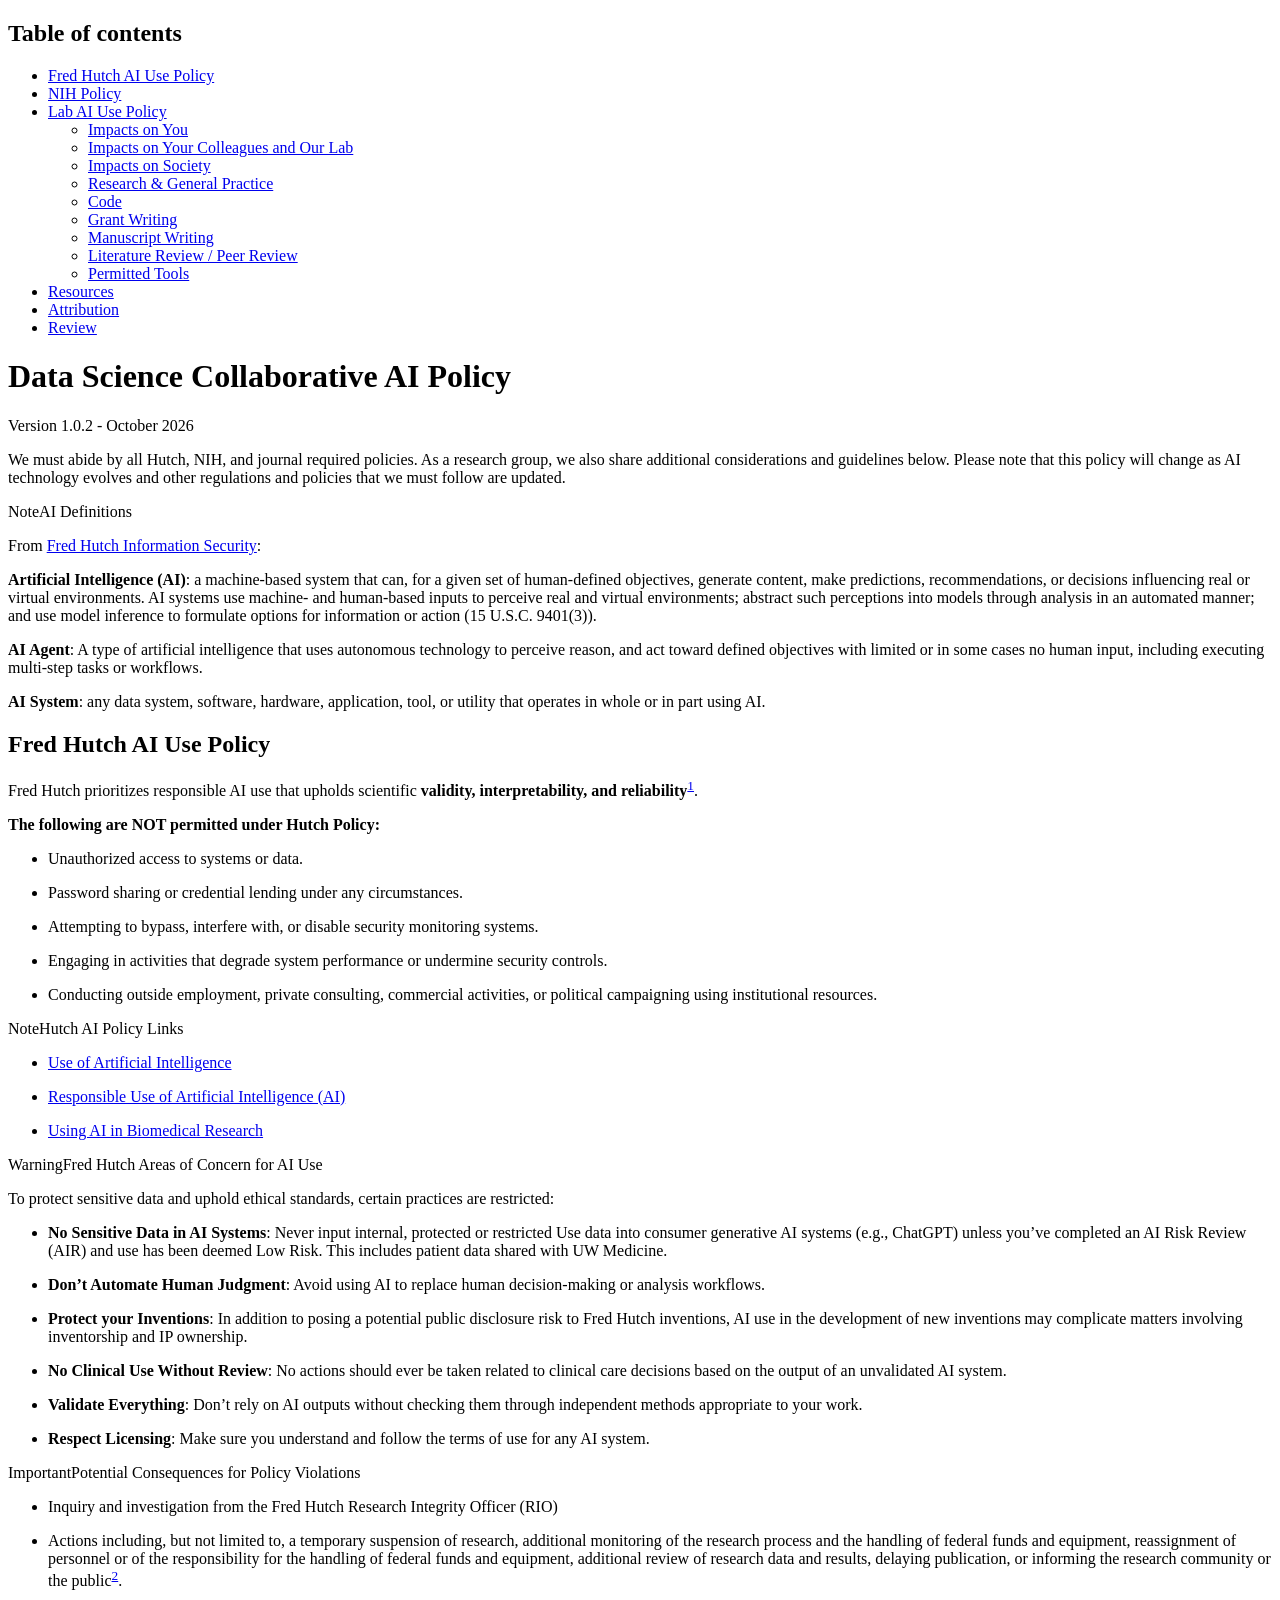
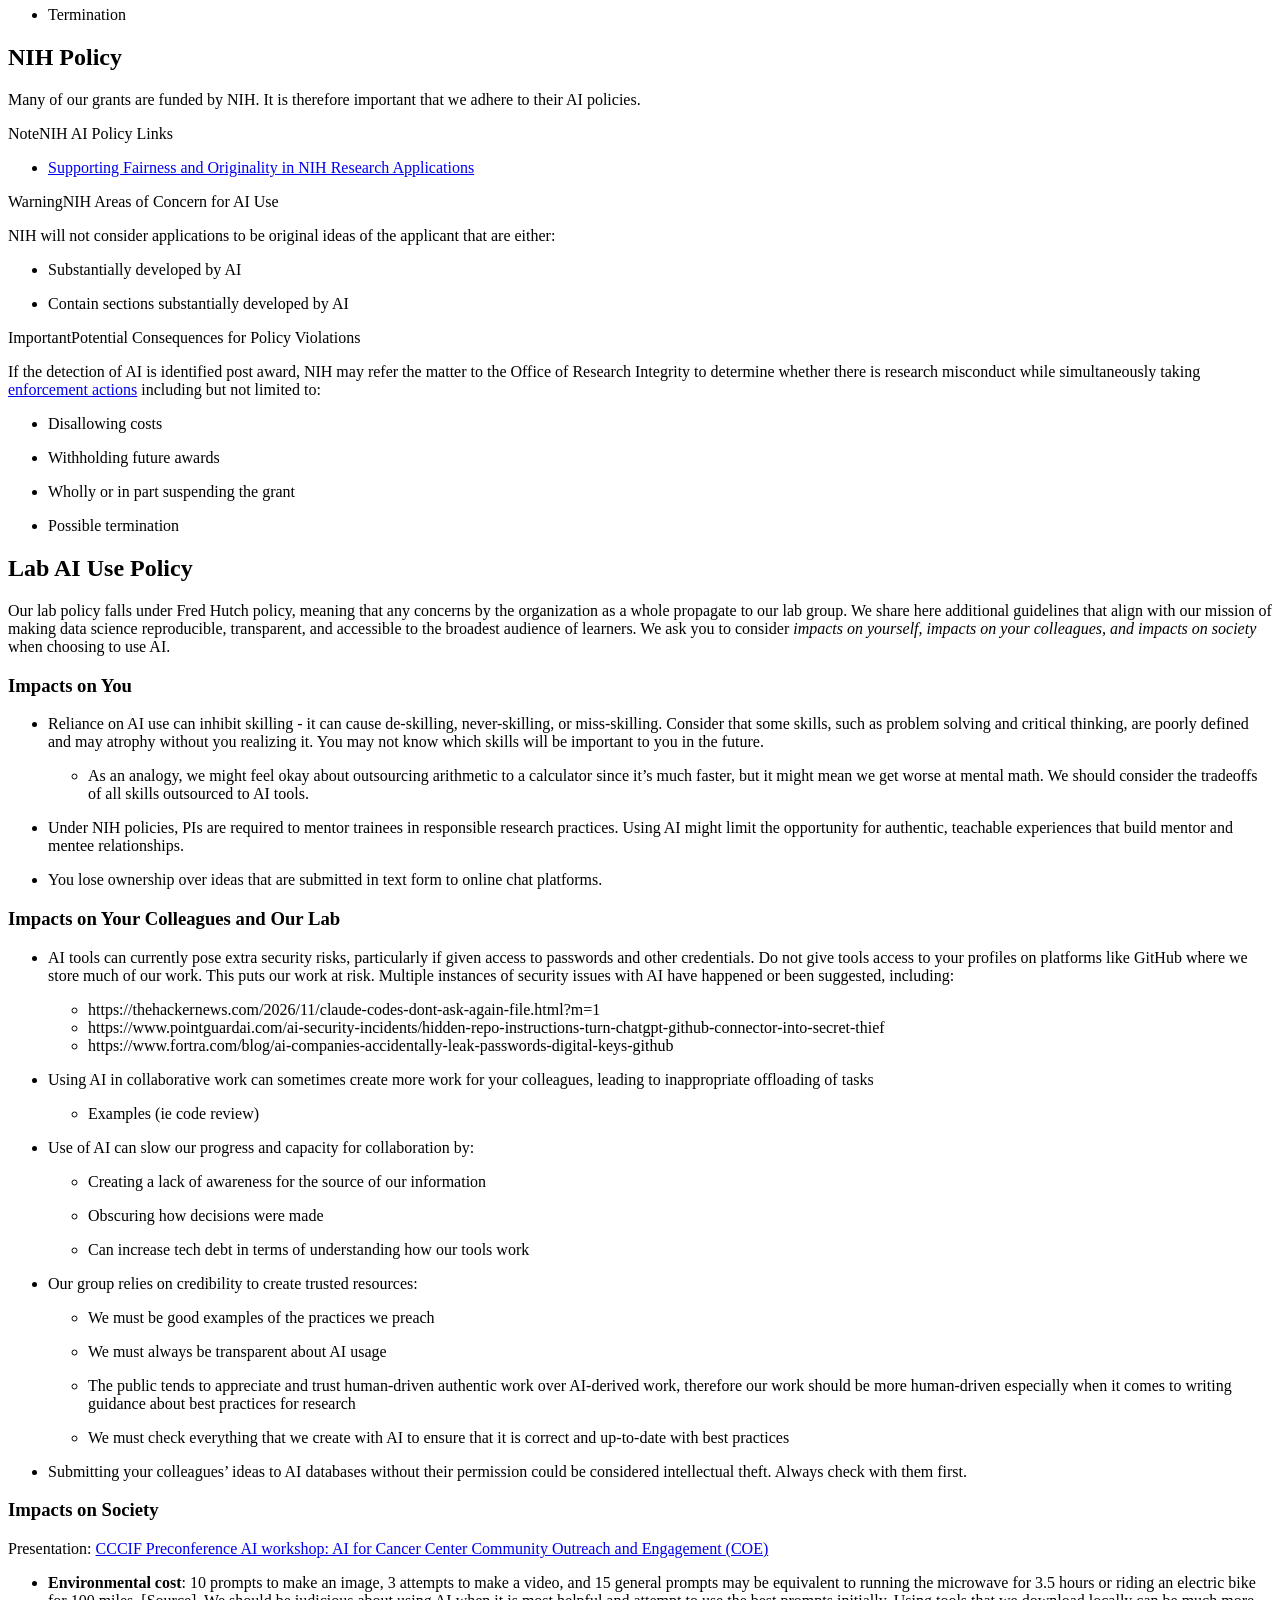
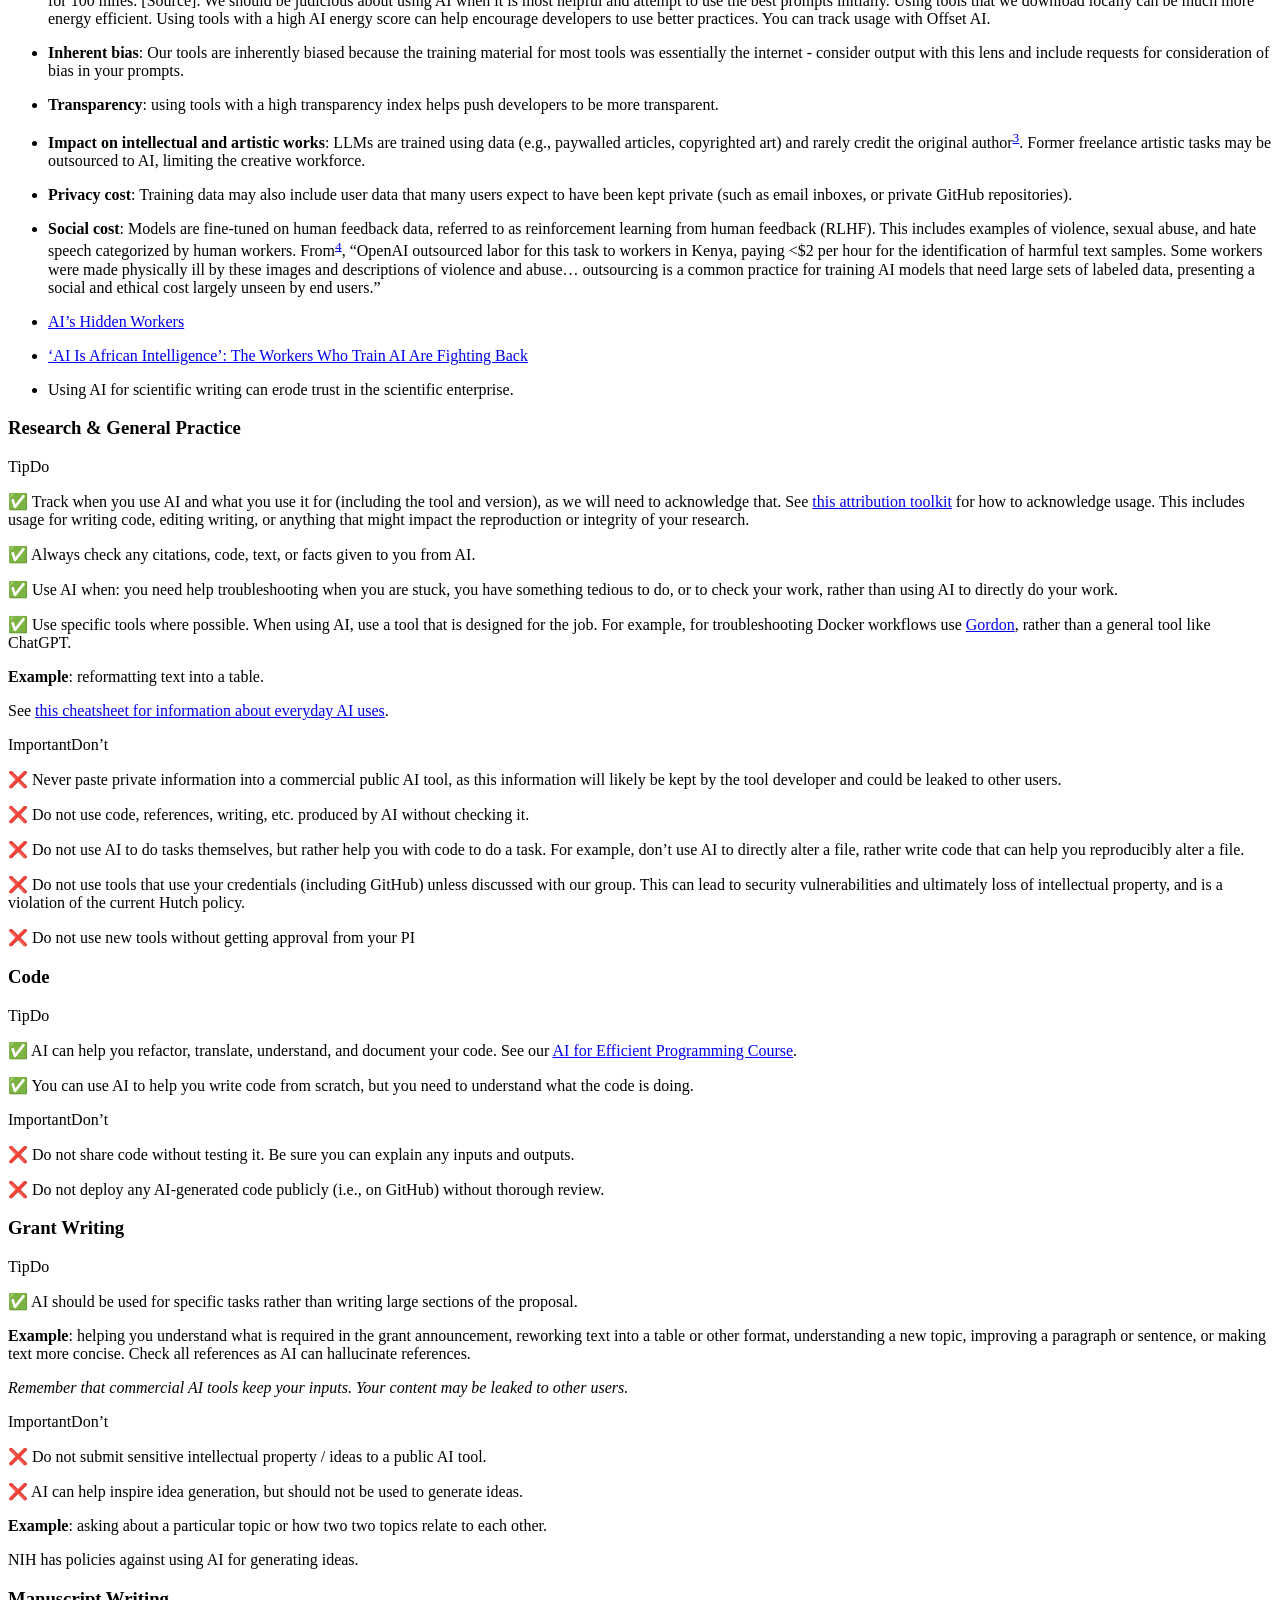
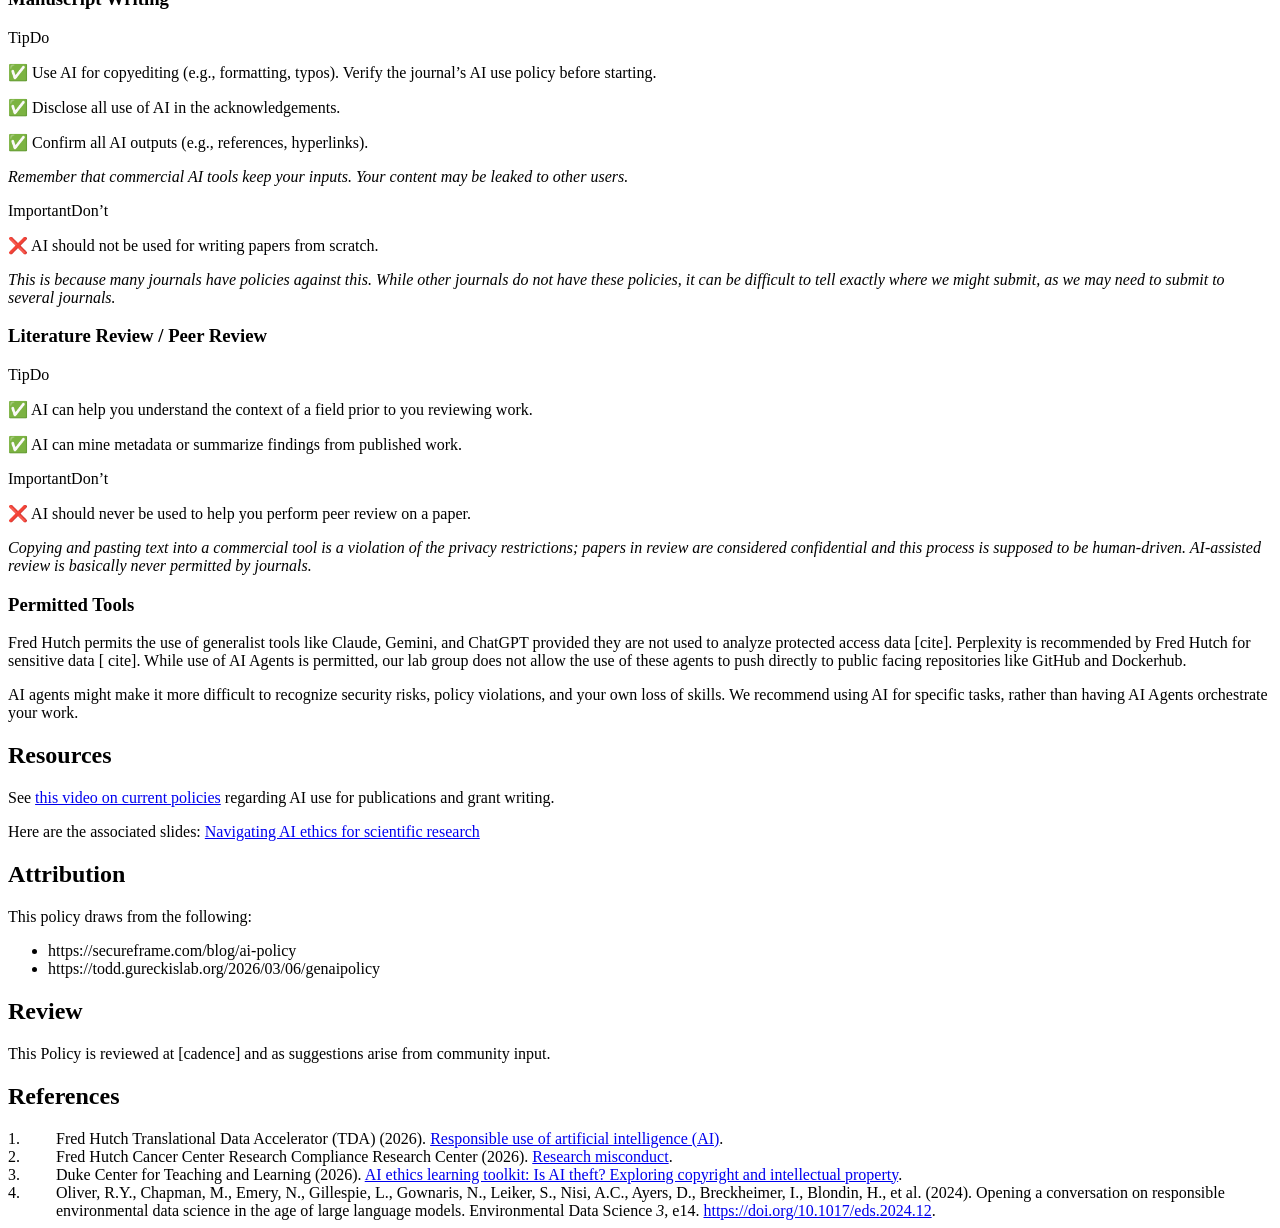
==== commit 27d92f4f: "Add additional formatting" ====
--- a/ai-policy.html
+++ b/ai-policy.html
@@ -73,9 +73,9 @@
   <li><a href="#impacts-on-you" id="toc-impacts-on-you" class="nav-link" data-scroll-target="#impacts-on-you">Impacts on You</a></li>
   <li><a href="#impacts-on-your-colleagues-and-our-lab" id="toc-impacts-on-your-colleagues-and-our-lab" class="nav-link" data-scroll-target="#impacts-on-your-colleagues-and-our-lab">Impacts on Your Colleagues and Our Lab</a></li>
   <li><a href="#impacts-on-society" id="toc-impacts-on-society" class="nav-link" data-scroll-target="#impacts-on-society">Impacts on Society</a></li>
-  <li><a href="#use-in-our-lab-research-general-practice" id="toc-use-in-our-lab-research-general-practice" class="nav-link" data-scroll-target="#use-in-our-lab-research-general-practice">Use in Our Lab: Research &amp; General Practice</a></li>
-  <li><a href="#use-in-our-lab-code" id="toc-use-in-our-lab-code" class="nav-link" data-scroll-target="#use-in-our-lab-code">Use in Our Lab: Code</a></li>
-  <li><a href="#use-in-our-lab-grant-writing" id="toc-use-in-our-lab-grant-writing" class="nav-link" data-scroll-target="#use-in-our-lab-grant-writing">Use in Our Lab: Grant Writing</a></li>
+  <li><a href="#research-general-practice" id="toc-research-general-practice" class="nav-link" data-scroll-target="#research-general-practice">Research &amp; General Practice</a></li>
+  <li><a href="#code" id="toc-code" class="nav-link" data-scroll-target="#code">Code</a></li>
+  <li><a href="#grant-writing" id="toc-grant-writing" class="nav-link" data-scroll-target="#grant-writing">Grant Writing</a></li>
   <li><a href="#manuscript-writing" id="toc-manuscript-writing" class="nav-link" data-scroll-target="#manuscript-writing">Manuscript Writing</a></li>
   <li><a href="#literature-review-peer-review" id="toc-literature-review-peer-review" class="nav-link" data-scroll-target="#literature-review-peer-review">Literature Review / Peer Review</a></li>
   <li><a href="#permitted-tools" id="toc-permitted-tools" class="nav-link" data-scroll-target="#permitted-tools">Permitted Tools</a></li>
@@ -316,9 +316,7 @@
 </section>
 <section id="impacts-on-society" class="level3">
 <h3 class="anchored" data-anchor-id="impacts-on-society">Impacts on Society</h3>
-<div class="block" data-fill="rgb(&quot;#f0f8ff&quot;)" data-inset="12pt" data-radius="4pt" width="100%">
 <p>Presentation: <a href="https://docs.google.com/presentation/d/1SSAsaE_R_SJqafv3GZYfQDh40idFBVF4uCoBOgGnBtQ/edit?usp=sharing">CCCIF Preconference AI workshop: AI for Cancer Center Community Outreach and Engagement (COE)</a></p>
-</div>
 <ul>
 <li><p><strong>Environmental cost</strong>: 10 prompts to make an image, 3 attempts to make a video, and 15 general prompts may be equivalent to running the microwave for 3.5 hours or riding an electric bike for 100 miles. [Source]. We should be judicious about using AI when it is most helpful and attempt to use the best prompts initially. Using tools that we download locally can be much more energy efficient. Using tools with a high AI energy score can help encourage developers to use better practices. You can track usage with Offset AI.</p></li>
 <li><p><strong>Inherent bias</strong>: Our tools are inherently biased because the training material for most tools was essentially the internet - consider output with this lens and include requests for consideration of bias in your prompts.</p></li>
@@ -326,58 +324,136 @@
 <li><p><strong>Impact on intellectual and artistic works</strong>: LLMs are trained using data (e.g., paywalled articles, copyrighted art) and rarely credit the original author<span class="citation" data-cites="is_ai_theft"><sup><a href="#ref-is_ai_theft" role="doc-biblioref">3</a></sup></span>. Former freelance artistic tasks may be outsourced to AI, limiting the creative workforce.</p></li>
 <li><p><strong>Privacy cost</strong>: Training data may also include user data that many users expect to have been kept private (such as email inboxes, or private GitHub repositories).</p></li>
 <li><p><strong>Social cost</strong>: Models are fine-tuned on human feedback data, referred to as reinforcement learning from human feedback (RLHF). This includes examples of violence, sexual abuse, and hate speech categorized by human workers. From<span class="citation" data-cites="Oliver2024"><sup><a href="#ref-Oliver2024" role="doc-biblioref">4</a></sup></span>, “OpenAI outsourced labor for this task to workers in Kenya, paying &lt;$2 per hour for the identification of harmful text samples. Some workers were made physically ill by these images and descriptions of violence and abuse… outsourcing is a common practice for training AI models that need large sets of labeled data, presenting a social and ethical cost largely unseen by end users.”</p></li>
-</ul>
-<div class="block" data-fill="rgb(&quot;#f0f8ff&quot;)" data-inset="12pt" data-radius="4pt" width="100%">
-<ul>
-<li><a href="https://papers.ssrn.com/sol3/papers.cfm?abstract_id=6443000">AI’s Hidden Workers</a></li>
-<li><a href="https://www.404media.co/ai-is-african-intelligence-the-workers-who-train-ai-are-fighting-back/">‘AI Is African Intelligence’: The Workers Who Train AI Are Fighting Back</a></li>
-</ul>
-</div>
-<ul>
-<li>Using AI for scientific writing can erode trust in the scientific enterprise.</li>
-</ul>
-</section>
-<section id="use-in-our-lab-research-general-practice" class="level3">
-<h3 class="anchored" data-anchor-id="use-in-our-lab-research-general-practice">Use in Our Lab: Research &amp; General Practice</h3>
+<li><p><a href="https://papers.ssrn.com/sol3/papers.cfm?abstract_id=6443000">AI’s Hidden Workers</a></p></li>
+<li><p><a href="https://www.404media.co/ai-is-african-intelligence-the-workers-who-train-ai-are-fighting-back/">‘AI Is African Intelligence’: The Workers Who Train AI Are Fighting Back</a></p></li>
+<li><p>Using AI for scientific writing can erode trust in the scientific enterprise.</p></li>
+</ul>
+</section>
+<section id="research-general-practice" class="level3">
+<h3 class="anchored" data-anchor-id="research-general-practice">Research &amp; General Practice</h3>
+<div class="callout callout-style-default callout-tip no-icon callout-titled">
+<div class="callout-header d-flex align-content-center collapsed" data-bs-toggle="collapse" data-bs-target=".callout-8-contents" aria-controls="callout-8" aria-expanded="false" aria-label="Toggle callout">
+<div class="callout-icon-container">
+<i class="callout-icon no-icon"></i>
+</div>
+<div class="callout-title-container flex-fill">
+<span class="screen-reader-only">Tip</span>Do
+</div>
+<div class="callout-btn-toggle d-inline-block border-0 py-1 ps-1 pe-0 float-end"><i class="callout-toggle"></i></div>
+</div>
+<div id="callout-8" class="callout-8-contents callout-collapse collapse">
+<div class="callout-body-container callout-body">
 <p>✅ Track when you use AI and what you use it for (including the tool and version), as we will need to acknowledge that. See <a href="https://aiattribution.github.io/">this attribution toolkit</a> for how to acknowledge usage. This includes usage for writing code, editing writing, or anything that might impact the reproduction or integrity of your research.</p>
 <p>✅ Always check any citations, code, text, or facts given to you from AI.</p>
 <p>✅ Use AI when: you need help troubleshooting when you are stuck, you have something tedious to do, or to check your work, rather than using AI to directly do your work.</p>
 <p>✅ Use specific tools where possible. When using AI, use a tool that is designed for the job. For example, for troubleshooting Docker workflows use <a href="https://docs.docker.com/ai/gordon/">Gordon</a>, rather than a general tool like ChatGPT.</p>
-<div class="block" data-fill="luma(240)" data-inset="12pt" data-radius="4pt" width="100%">
 <p><strong>Example</strong>: reformatting text into a table.</p>
 <p>See <a href="https://www.ottrproject.org/cheatsheets/ai_everyday_uses.html">this cheatsheet for information about everyday AI uses</a>.</p>
 </div>
+</div>
+</div>
+<div class="callout callout-style-default callout-important no-icon callout-titled">
+<div class="callout-header d-flex align-content-center collapsed" data-bs-toggle="collapse" data-bs-target=".callout-9-contents" aria-controls="callout-9" aria-expanded="false" aria-label="Toggle callout">
+<div class="callout-icon-container">
+<i class="callout-icon no-icon"></i>
+</div>
+<div class="callout-title-container flex-fill">
+<span class="screen-reader-only">Important</span>Don’t
+</div>
+<div class="callout-btn-toggle d-inline-block border-0 py-1 ps-1 pe-0 float-end"><i class="callout-toggle"></i></div>
+</div>
+<div id="callout-9" class="callout-9-contents callout-collapse collapse">
+<div class="callout-body-container callout-body">
 <p>❌ Never paste private information into a commercial public AI tool, as this information will likely be kept by the tool developer and could be leaked to other users.</p>
 <p>❌ Do not use code, references, writing, etc. produced by AI without checking it.</p>
 <p>❌ Do not use AI to do tasks themselves, but rather help you with code to do a task. For example, don’t use AI to directly alter a file, rather write code that can help you reproducibly alter a file.</p>
 <p>❌ Do not use tools that use your credentials (including GitHub) unless discussed with our group. This can lead to security vulnerabilities and ultimately loss of intellectual property, and is a violation of the current Hutch policy.</p>
 <p>❌ Do not use new tools without getting approval from your PI</p>
-</section>
-<section id="use-in-our-lab-code" class="level3">
-<h3 class="anchored" data-anchor-id="use-in-our-lab-code">Use in Our Lab: Code</h3>
+</div>
+</div>
+</div>
+</section>
+<section id="code" class="level3">
+<h3 class="anchored" data-anchor-id="code">Code</h3>
+<div class="callout callout-style-default callout-tip no-icon callout-titled">
+<div class="callout-header d-flex align-content-center collapsed" data-bs-toggle="collapse" data-bs-target=".callout-10-contents" aria-controls="callout-10" aria-expanded="false" aria-label="Toggle callout">
+<div class="callout-icon-container">
+<i class="callout-icon no-icon"></i>
+</div>
+<div class="callout-title-container flex-fill">
+<span class="screen-reader-only">Tip</span>Do
+</div>
+<div class="callout-btn-toggle d-inline-block border-0 py-1 ps-1 pe-0 float-end"><i class="callout-toggle"></i></div>
+</div>
+<div id="callout-10" class="callout-10-contents callout-collapse collapse">
+<div class="callout-body-container callout-body">
 <p>✅ AI can help you refactor, translate, understand, and document your code. See our <a href="https://github.com/fhdsl/AI_for_Efficient_Programming">AI for Efficient Programming Course</a>.</p>
 <p>✅ You can use AI to help you write code from scratch, but you need to understand what the code is doing.</p>
+</div>
+</div>
+</div>
+<div class="callout callout-style-default callout-important no-icon callout-titled">
+<div class="callout-header d-flex align-content-center collapsed" data-bs-toggle="collapse" data-bs-target=".callout-11-contents" aria-controls="callout-11" aria-expanded="false" aria-label="Toggle callout">
+<div class="callout-icon-container">
+<i class="callout-icon no-icon"></i>
+</div>
+<div class="callout-title-container flex-fill">
+<span class="screen-reader-only">Important</span>Don’t
+</div>
+<div class="callout-btn-toggle d-inline-block border-0 py-1 ps-1 pe-0 float-end"><i class="callout-toggle"></i></div>
+</div>
+<div id="callout-11" class="callout-11-contents callout-collapse collapse">
+<div class="callout-body-container callout-body">
 <p>❌ Do not share code without testing it. Be sure you can explain any inputs and outputs.</p>
 <p>❌ Do not deploy any AI-generated code publicly (i.e., on GitHub) without thorough review.</p>
-</section>
-<section id="use-in-our-lab-grant-writing" class="level3">
-<h3 class="anchored" data-anchor-id="use-in-our-lab-grant-writing">Use in Our Lab: Grant Writing</h3>
+</div>
+</div>
+</div>
+</section>
+<section id="grant-writing" class="level3">
+<h3 class="anchored" data-anchor-id="grant-writing">Grant Writing</h3>
+<div class="callout callout-style-default callout-tip no-icon callout-titled">
+<div class="callout-header d-flex align-content-center collapsed" data-bs-toggle="collapse" data-bs-target=".callout-12-contents" aria-controls="callout-12" aria-expanded="false" aria-label="Toggle callout">
+<div class="callout-icon-container">
+<i class="callout-icon no-icon"></i>
+</div>
+<div class="callout-title-container flex-fill">
+<span class="screen-reader-only">Tip</span>Do
+</div>
+<div class="callout-btn-toggle d-inline-block border-0 py-1 ps-1 pe-0 float-end"><i class="callout-toggle"></i></div>
+</div>
+<div id="callout-12" class="callout-12-contents callout-collapse collapse">
+<div class="callout-body-container callout-body">
 <p>✅ AI should be used for specific tasks rather than writing large sections of the proposal.</p>
-<div class="block" data-fill="luma(240)" data-inset="12pt" data-radius="4pt" width="100%">
 <p><strong>Example</strong>: helping you understand what is required in the grant announcement, reworking text into a table or other format, understanding a new topic, improving a paragraph or sentence, or making text more concise. Check all references as AI can hallucinate references.</p>
-<p>Be aware that your ideas will no longer be private if you paste them into a public AI tool</p>
-</div>
+<p><em>Remember that commercial AI tools keep your inputs. Your content may be leaked to other users.</em></p>
+</div>
+</div>
+</div>
+<div class="callout callout-style-default callout-important no-icon callout-titled">
+<div class="callout-header d-flex align-content-center collapsed" data-bs-toggle="collapse" data-bs-target=".callout-13-contents" aria-controls="callout-13" aria-expanded="false" aria-label="Toggle callout">
+<div class="callout-icon-container">
+<i class="callout-icon no-icon"></i>
+</div>
+<div class="callout-title-container flex-fill">
+<span class="screen-reader-only">Important</span>Don’t
+</div>
+<div class="callout-btn-toggle d-inline-block border-0 py-1 ps-1 pe-0 float-end"><i class="callout-toggle"></i></div>
+</div>
+<div id="callout-13" class="callout-13-contents callout-collapse collapse">
+<div class="callout-body-container callout-body">
 <p>❌ Do not submit sensitive intellectual property / ideas to a public AI tool.</p>
 <p>❌ AI can help inspire idea generation, but should not be used to generate ideas.</p>
-<div class="block" data-fill="luma(240)" data-inset="12pt" data-radius="4pt" width="100%">
 <p><strong>Example</strong>: asking about a particular topic or how two two topics relate to each other.</p>
 <p>NIH has policies against using AI for generating ideas.</p>
+</div>
+</div>
 </div>
 </section>
 <section id="manuscript-writing" class="level3">
 <h3 class="anchored" data-anchor-id="manuscript-writing">Manuscript Writing</h3>
 <div class="callout callout-style-default callout-tip no-icon callout-titled">
-<div class="callout-header d-flex align-content-center collapsed" data-bs-toggle="collapse" data-bs-target=".callout-8-contents" aria-controls="callout-8" aria-expanded="false" aria-label="Toggle callout">
+<div class="callout-header d-flex align-content-center collapsed" data-bs-toggle="collapse" data-bs-target=".callout-14-contents" aria-controls="callout-14" aria-expanded="false" aria-label="Toggle callout">
 <div class="callout-icon-container">
 <i class="callout-icon no-icon"></i>
 </div>
@@ -386,7 +462,7 @@
 </div>
 <div class="callout-btn-toggle d-inline-block border-0 py-1 ps-1 pe-0 float-end"><i class="callout-toggle"></i></div>
 </div>
-<div id="callout-8" class="callout-8-contents callout-collapse collapse">
+<div id="callout-14" class="callout-14-contents callout-collapse collapse">
 <div class="callout-body-container callout-body">
 <p>✅ Use AI for copyediting (e.g., formatting, typos). Verify the journal’s AI use policy before starting.</p>
 <p>✅ Disclose all use of AI in the acknowledgements.</p>
@@ -396,7 +472,7 @@
 </div>
 </div>
 <div class="callout callout-style-default callout-important no-icon callout-titled">
-<div class="callout-header d-flex align-content-center collapsed" data-bs-toggle="collapse" data-bs-target=".callout-9-contents" aria-controls="callout-9" aria-expanded="false" aria-label="Toggle callout">
+<div class="callout-header d-flex align-content-center collapsed" data-bs-toggle="collapse" data-bs-target=".callout-15-contents" aria-controls="callout-15" aria-expanded="false" aria-label="Toggle callout">
 <div class="callout-icon-container">
 <i class="callout-icon no-icon"></i>
 </div>
@@ -405,7 +481,7 @@
 </div>
 <div class="callout-btn-toggle d-inline-block border-0 py-1 ps-1 pe-0 float-end"><i class="callout-toggle"></i></div>
 </div>
-<div id="callout-9" class="callout-9-contents callout-collapse collapse">
+<div id="callout-15" class="callout-15-contents callout-collapse collapse">
 <div class="callout-body-container callout-body">
 <p>❌ AI should not be used for writing papers from scratch.</p>
 <p><em>This is because many journals have policies against this. While other journals do not have these policies, it can be difficult to tell exactly where we might submit, as we may need to submit to several journals.</em></p>
@@ -416,7 +492,7 @@
 <section id="literature-review-peer-review" class="level3">
 <h3 class="anchored" data-anchor-id="literature-review-peer-review">Literature Review / Peer Review</h3>
 <div class="callout callout-style-default callout-tip no-icon callout-titled">
-<div class="callout-header d-flex align-content-center collapsed" data-bs-toggle="collapse" data-bs-target=".callout-10-contents" aria-controls="callout-10" aria-expanded="false" aria-label="Toggle callout">
+<div class="callout-header d-flex align-content-center collapsed" data-bs-toggle="collapse" data-bs-target=".callout-16-contents" aria-controls="callout-16" aria-expanded="false" aria-label="Toggle callout">
 <div class="callout-icon-container">
 <i class="callout-icon no-icon"></i>
 </div>
@@ -425,7 +501,7 @@
 </div>
 <div class="callout-btn-toggle d-inline-block border-0 py-1 ps-1 pe-0 float-end"><i class="callout-toggle"></i></div>
 </div>
-<div id="callout-10" class="callout-10-contents callout-collapse collapse">
+<div id="callout-16" class="callout-16-contents callout-collapse collapse">
 <div class="callout-body-container callout-body">
 <p>✅ AI can help you understand the context of a field prior to you reviewing work.</p>
 <p>✅ AI can mine metadata or summarize findings from published work.</p>
@@ -433,7 +509,7 @@
 </div>
 </div>
 <div class="callout callout-style-default callout-important no-icon callout-titled">
-<div class="callout-header d-flex align-content-center collapsed" data-bs-toggle="collapse" data-bs-target=".callout-11-contents" aria-controls="callout-11" aria-expanded="false" aria-label="Toggle callout">
+<div class="callout-header d-flex align-content-center collapsed" data-bs-toggle="collapse" data-bs-target=".callout-17-contents" aria-controls="callout-17" aria-expanded="false" aria-label="Toggle callout">
 <div class="callout-icon-container">
 <i class="callout-icon no-icon"></i>
 </div>
@@ -442,7 +518,7 @@
 </div>
 <div class="callout-btn-toggle d-inline-block border-0 py-1 ps-1 pe-0 float-end"><i class="callout-toggle"></i></div>
 </div>
-<div id="callout-11" class="callout-11-contents callout-collapse collapse">
+<div id="callout-17" class="callout-17-contents callout-collapse collapse">
 <div class="callout-body-container callout-body">
 <p>❌ AI should never be used to help you perform peer review on a paper.</p>
 <p><em>Copying and pasting text into a commercial tool is a violation of the privacy restrictions; papers in review are considered confidential and this process is supposed to be human-driven. AI-assisted review is basically never permitted by journals.</em></p>
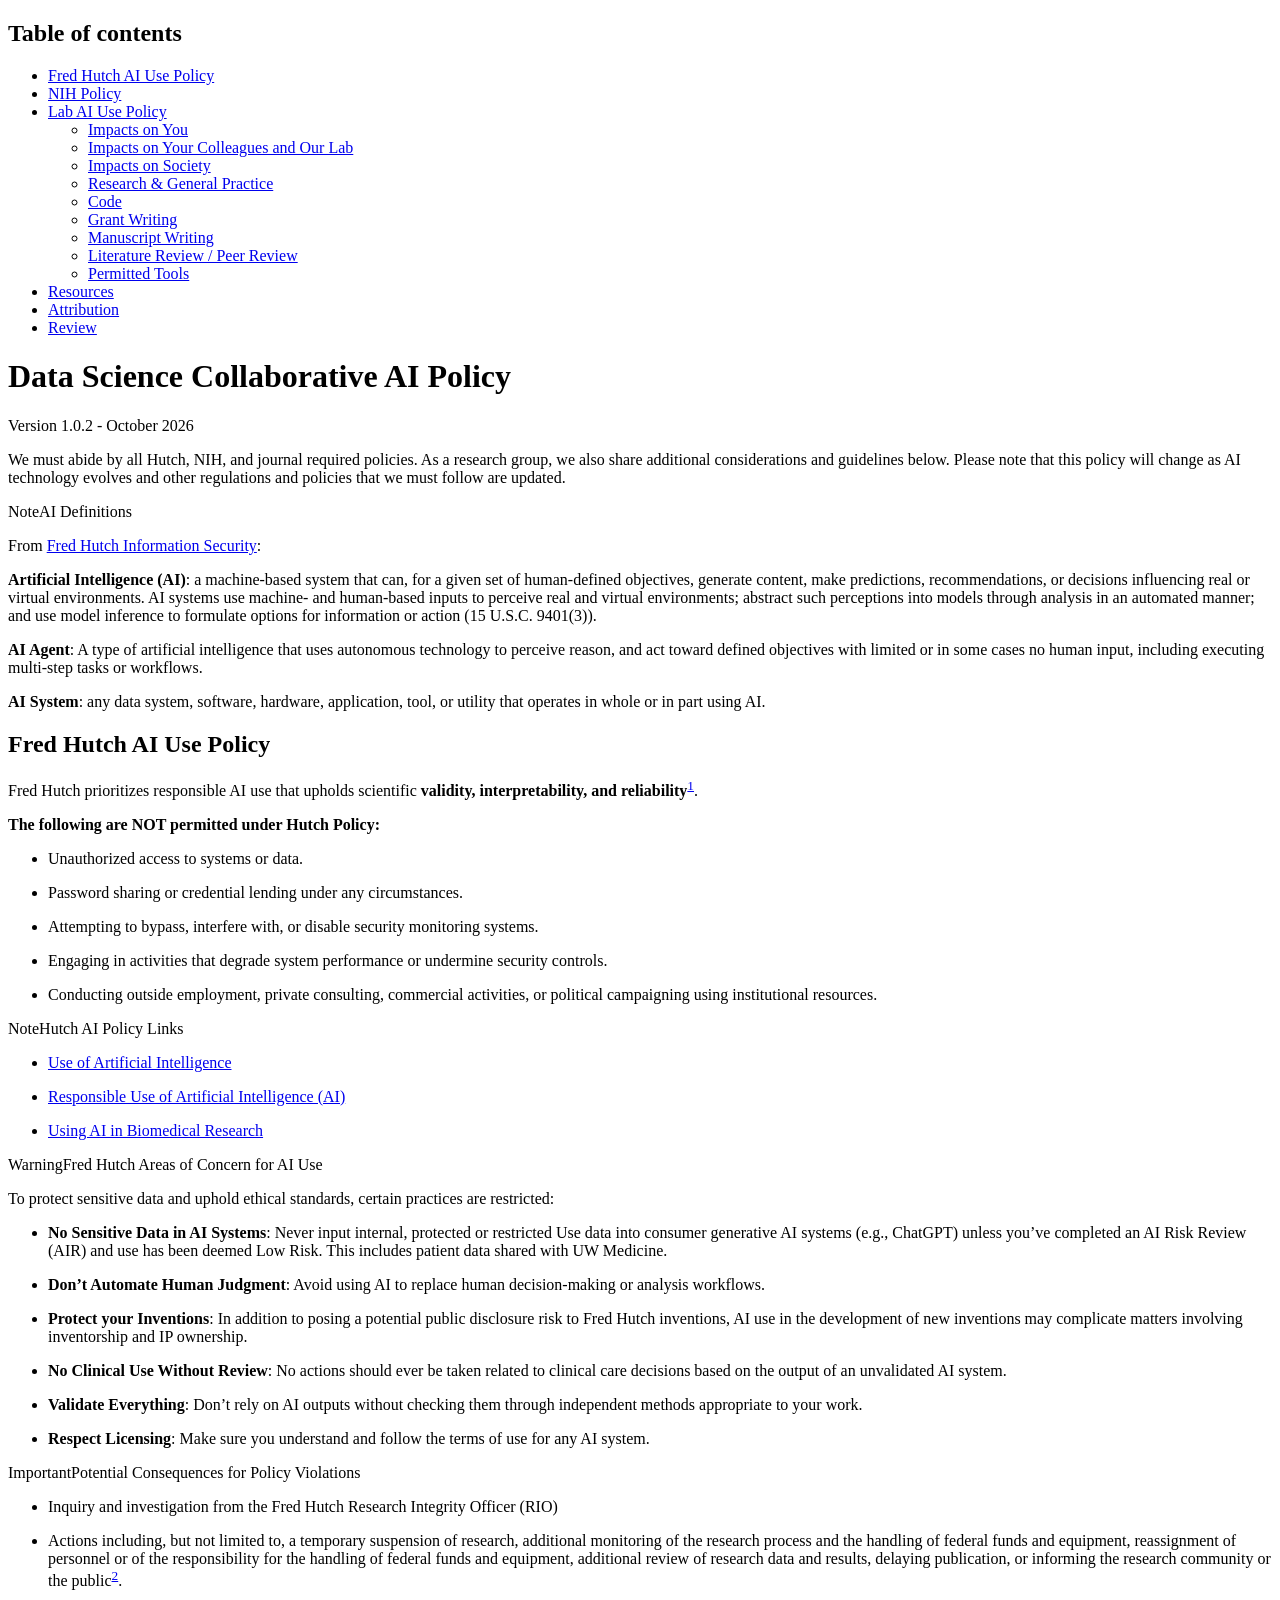
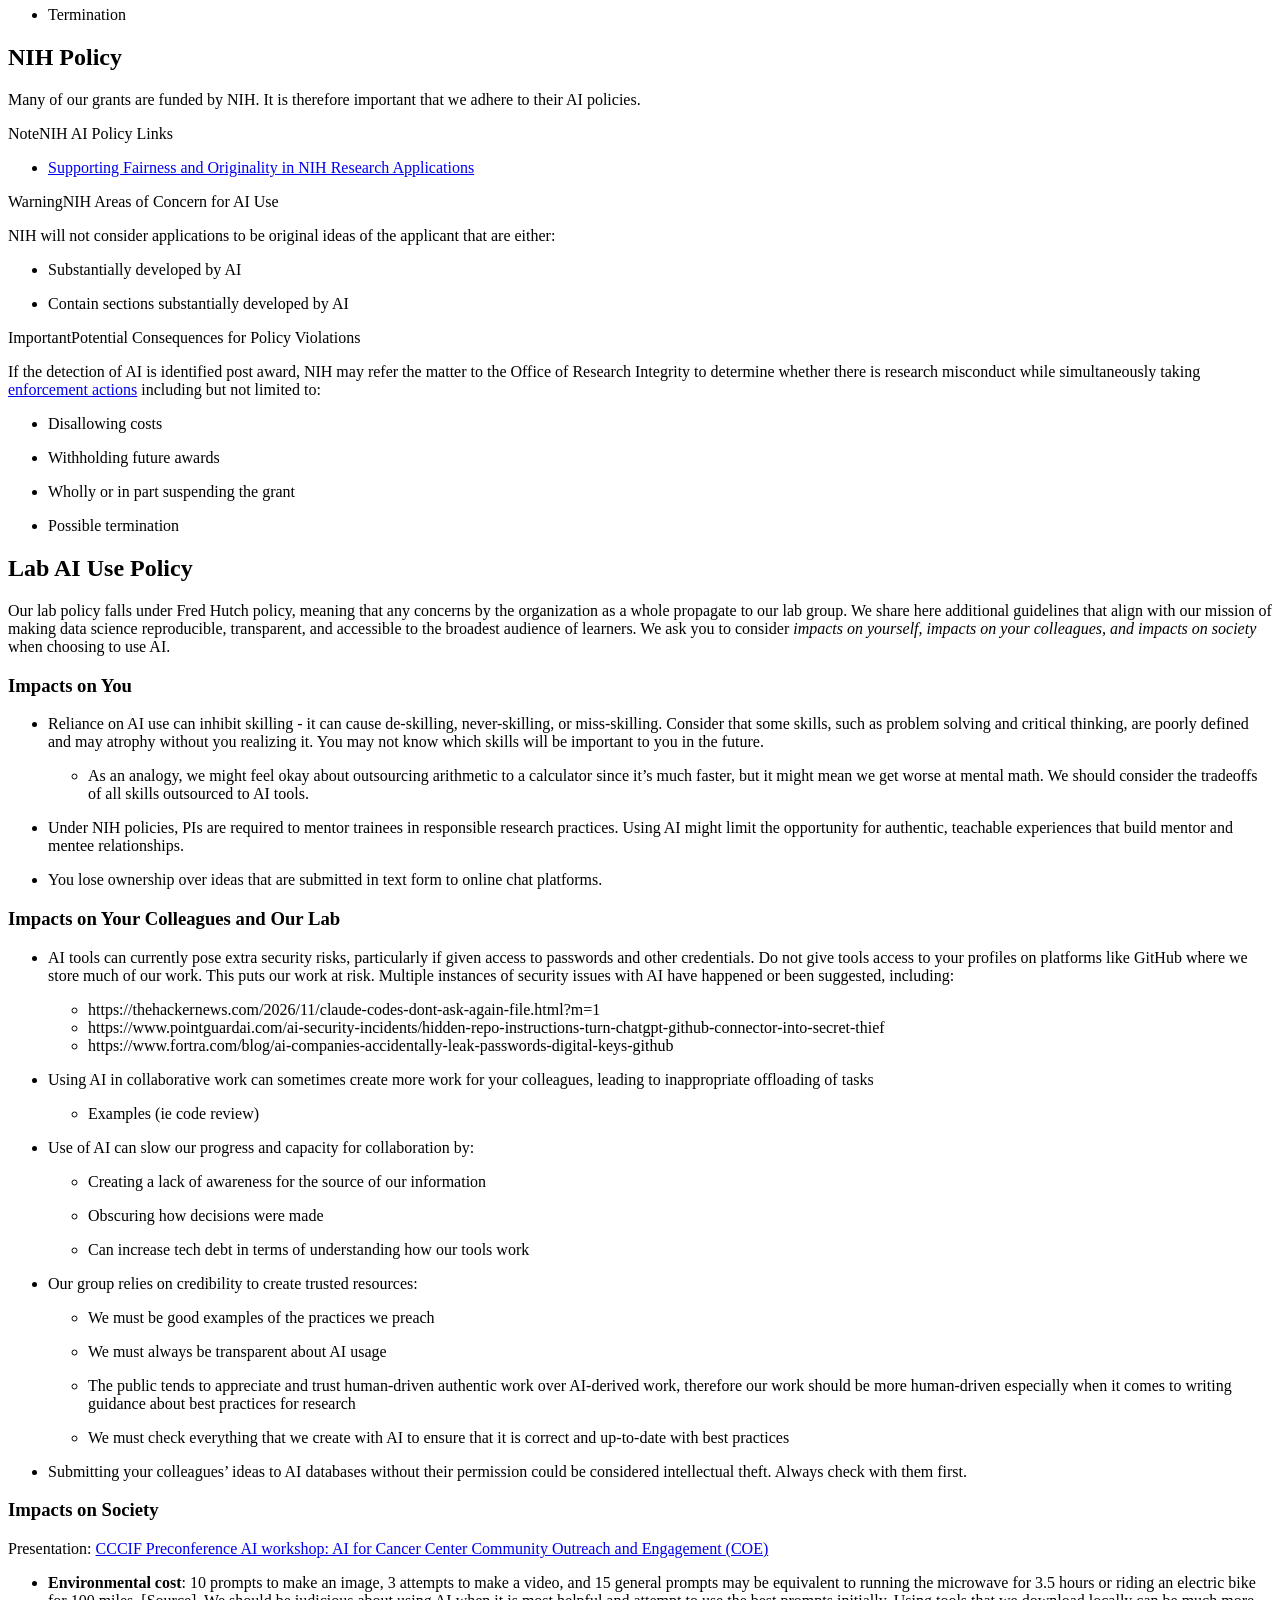
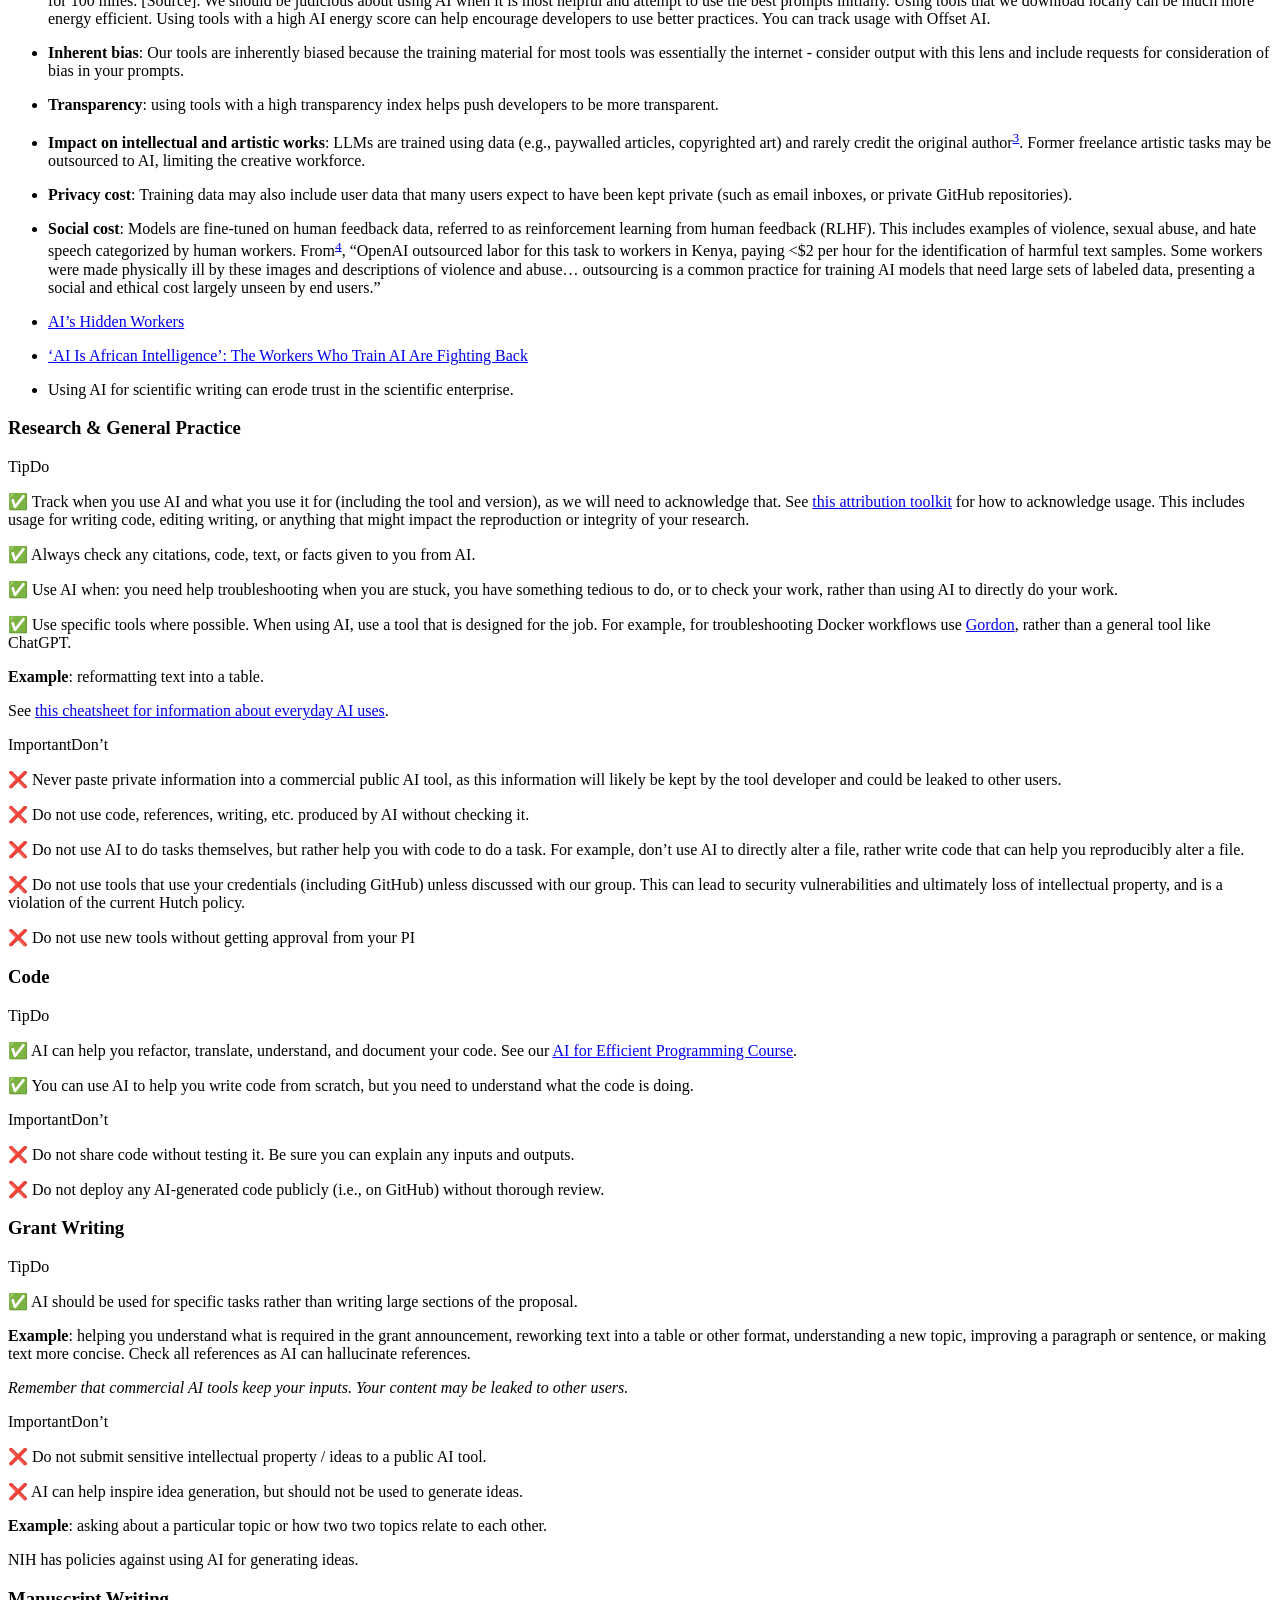
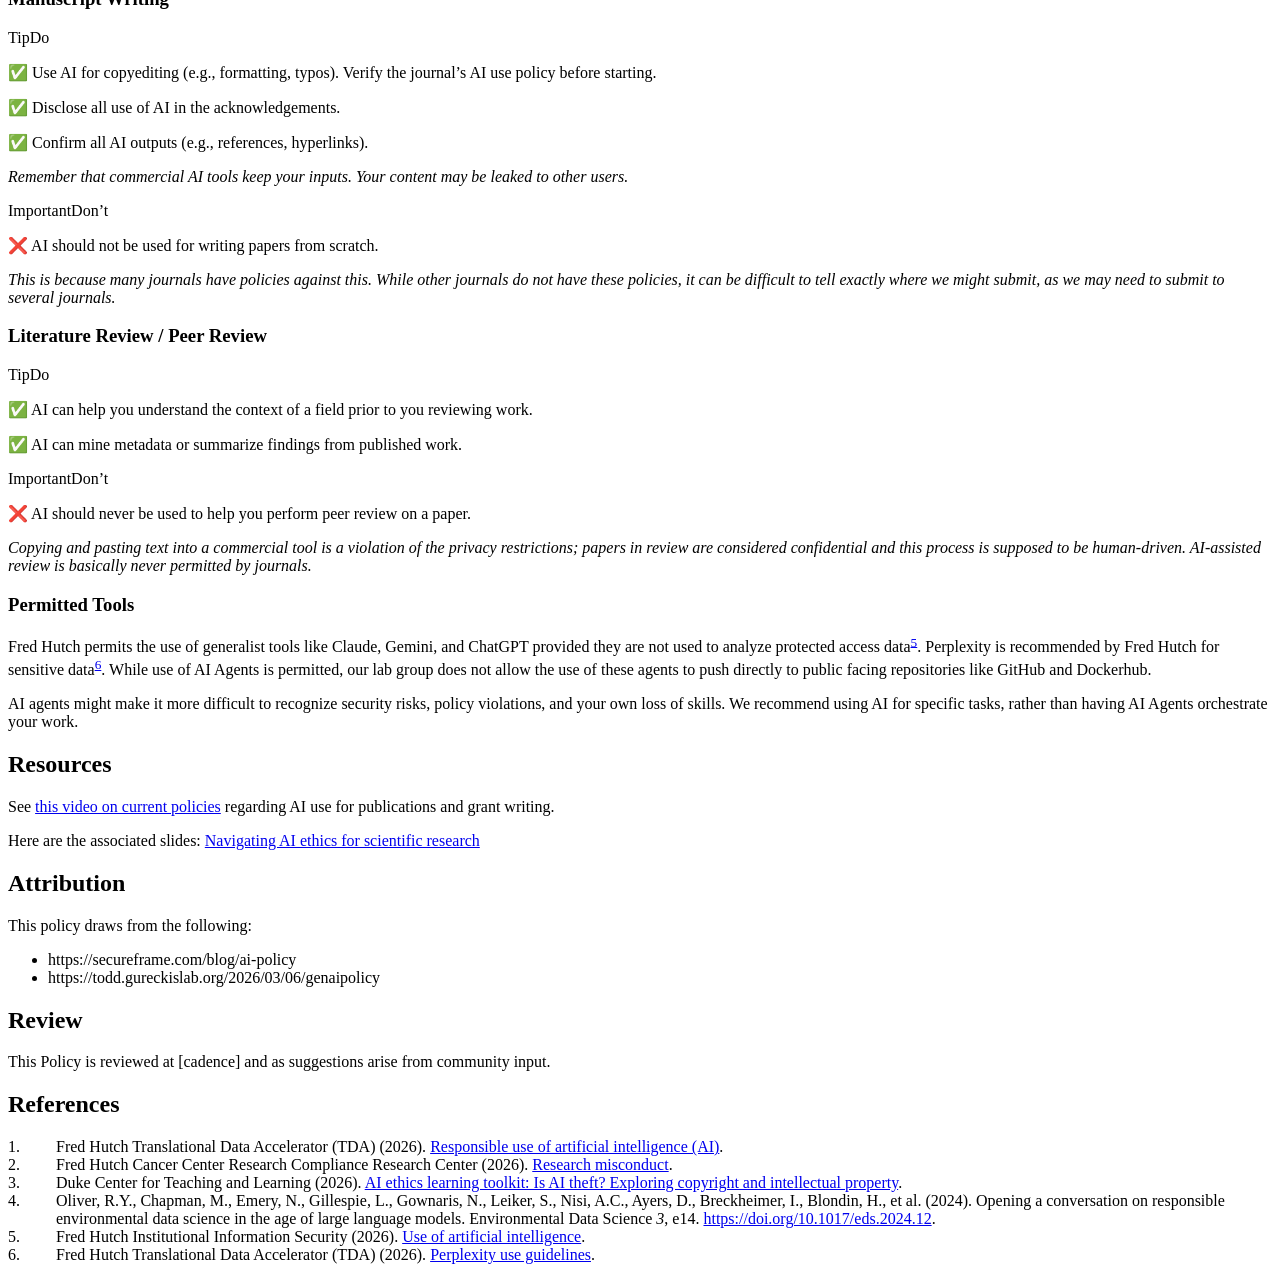
==== commit 21667a6d: "Add refs" ====
--- a/ai-policy.html
+++ b/ai-policy.html
@@ -528,7 +528,7 @@
 </section>
 <section id="permitted-tools" class="level3">
 <h3 class="anchored" data-anchor-id="permitted-tools">Permitted Tools</h3>
-<p>Fred Hutch permits the use of generalist tools like Claude, Gemini, and ChatGPT provided they are not used to analyze protected access data [cite]. Perplexity is recommended by Fred Hutch for sensitive data [ cite]. While use of AI Agents is permitted, our lab group does not allow the use of these agents to push directly to public facing repositories like GitHub and Dockerhub.</p>
+<p>Fred Hutch permits the use of generalist tools like Claude, Gemini, and ChatGPT provided they are not used to analyze protected access data<span class="citation" data-cites="fh_ai_use"><sup><a href="#ref-fh_ai_use" role="doc-biblioref">5</a></sup></span>. Perplexity is recommended by Fred Hutch for sensitive data<span class="citation" data-cites="fh_perplexity"><sup><a href="#ref-fh_perplexity" role="doc-biblioref">6</a></sup></span>. While use of AI Agents is permitted, our lab group does not allow the use of these agents to push directly to public facing repositories like GitHub and Dockerhub.</p>
 <p>AI agents might make it more difficult to recognize security risks, policy violations, and your own loss of skills. We recommend using AI for specific tasks, rather than having AI Agents orchestrate your work.</p>
 </section>
 </section>
@@ -563,6 +563,12 @@
 </div>
 <div id="ref-Oliver2024" class="csl-entry" role="listitem">
 <div class="csl-left-margin">4. </div><div class="csl-right-inline">Oliver, R.Y., Chapman, M., Emery, N., Gillespie, L., Gownaris, N., Leiker, S., Nisi, A.C., Ayers, D., Breckheimer, I., Blondin, H., et al. (2024). Opening a conversation on responsible environmental data science in the age of large language models. Environmental Data Science <em>3</em>, e14. <a href="https://doi.org/10.1017/eds.2024.12">https://doi.org/10.1017/eds.2024.12</a>.</div>
+</div>
+<div id="ref-fh_ai_use" class="csl-entry" role="listitem">
+<div class="csl-left-margin">5. </div><div class="csl-right-inline">Fred Hutch Institutional Information Security (2026). <a href="https://fredhutch-fhccinstitutional.policystat.com/policy/21605638/latest/">Use of artificial intelligence</a>.</div>
+</div>
+<div id="ref-fh_perplexity" class="csl-entry" role="listitem">
+<div class="csl-left-margin">6. </div><div class="csl-right-inline">Fred Hutch Translational Data Accelerator (TDA) (2026). <a href="https://centernet.fredhutch.org/u/tda/ai/guidance-for-using-perplexity.html">Perplexity use guidelines</a>.</div>
 </div>
 </div></section></div></main>
 <!-- /main column -->
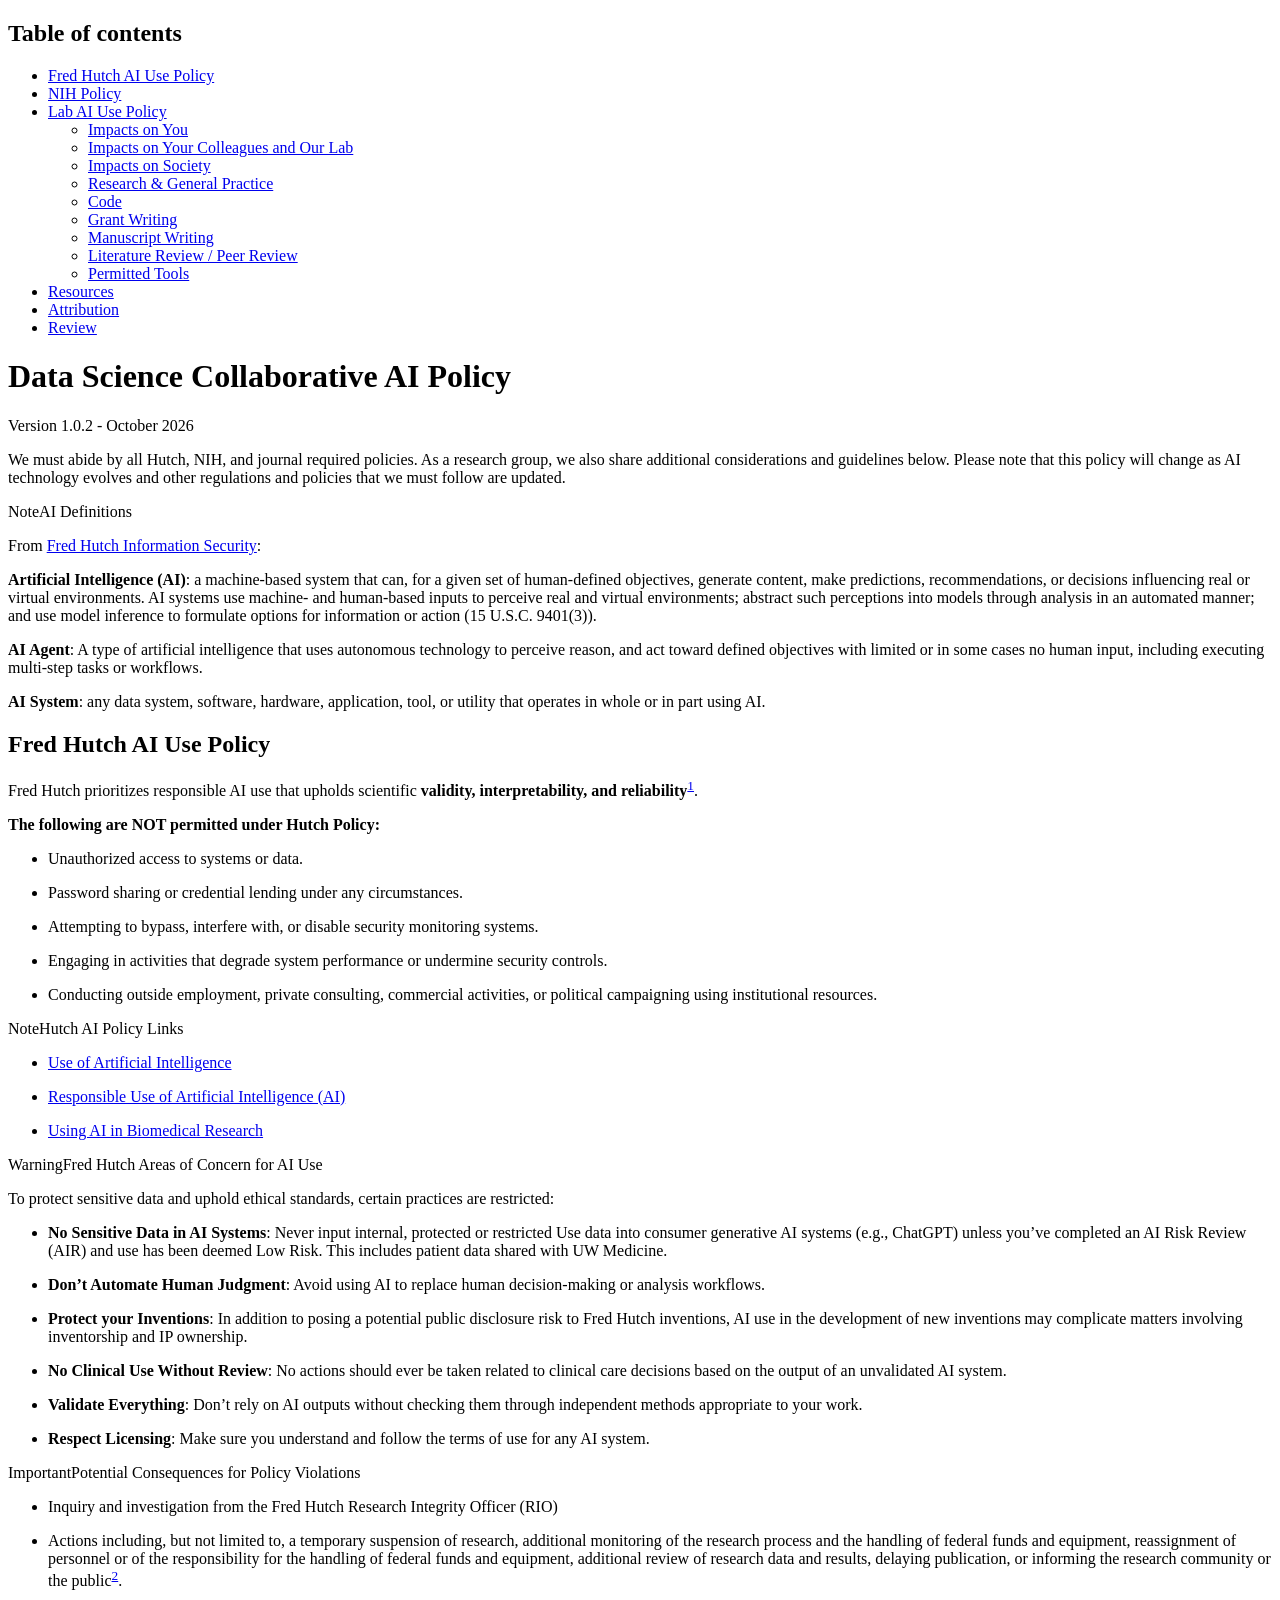
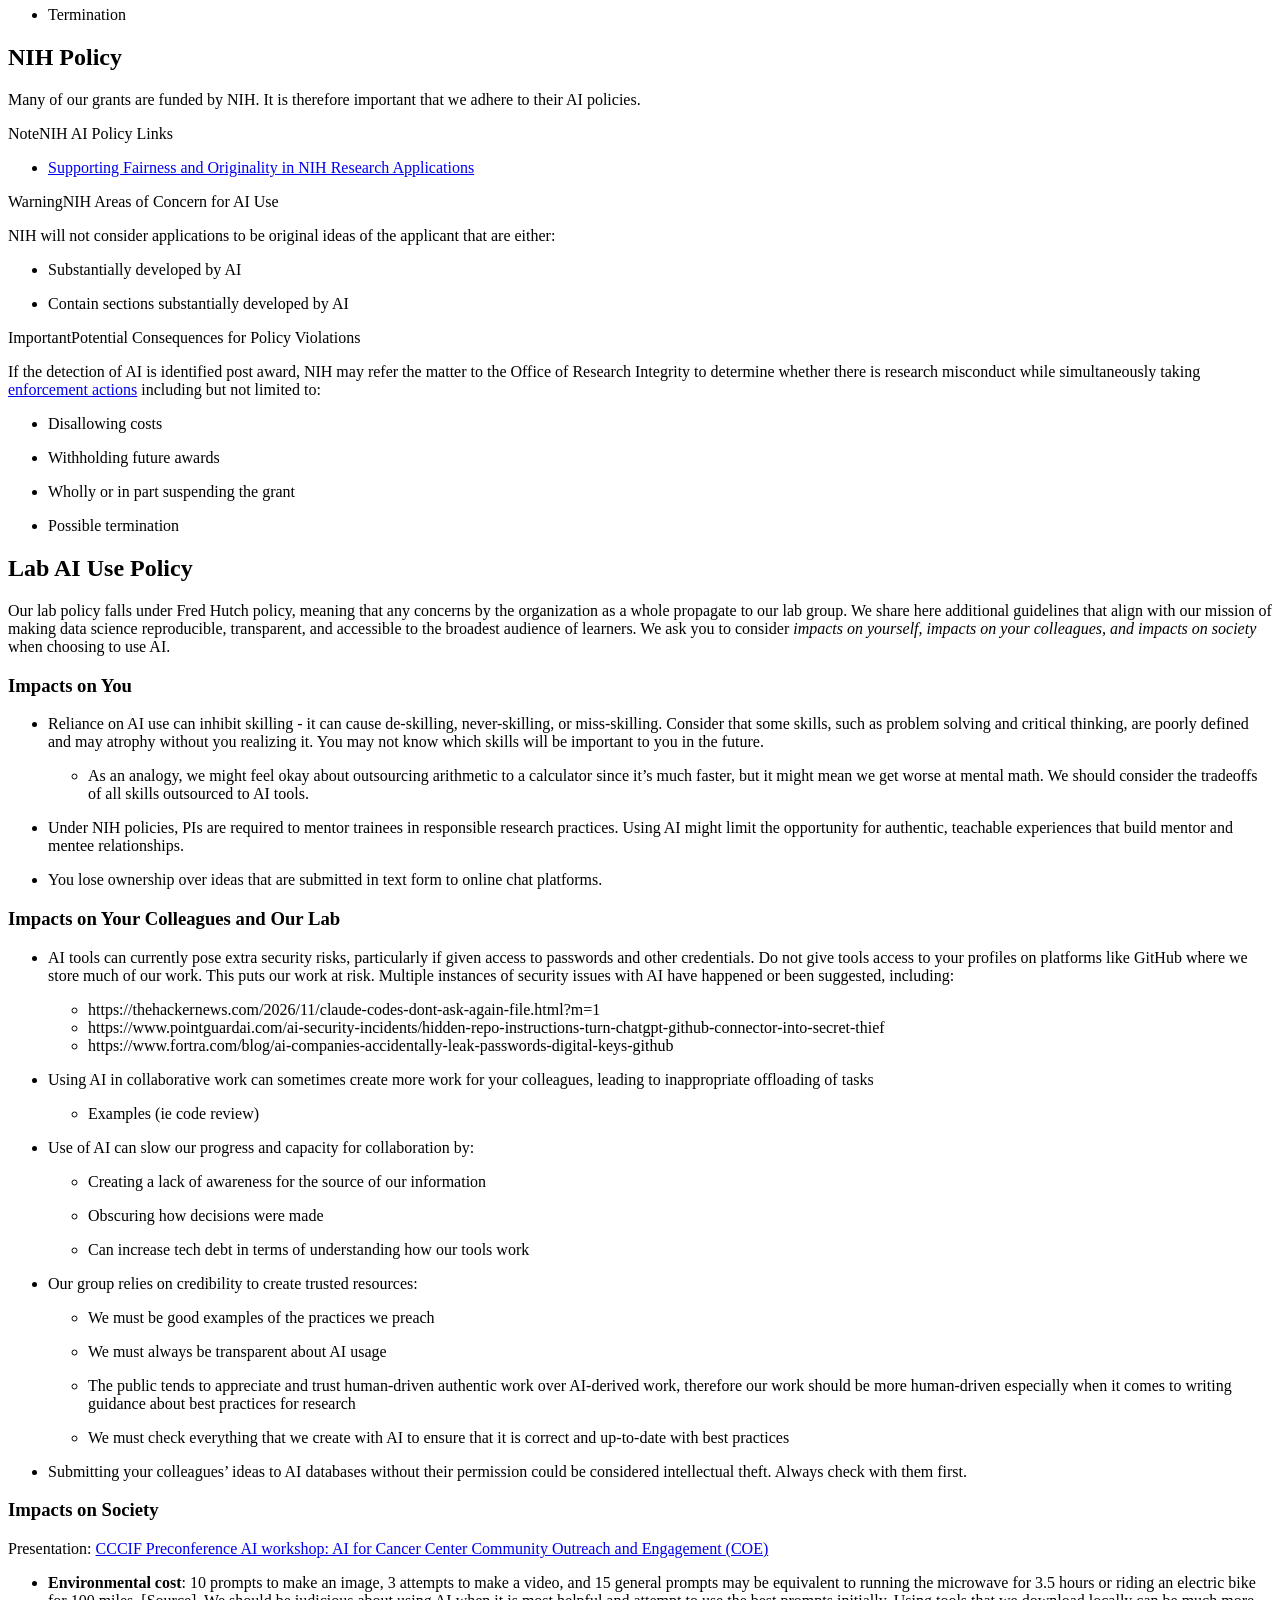
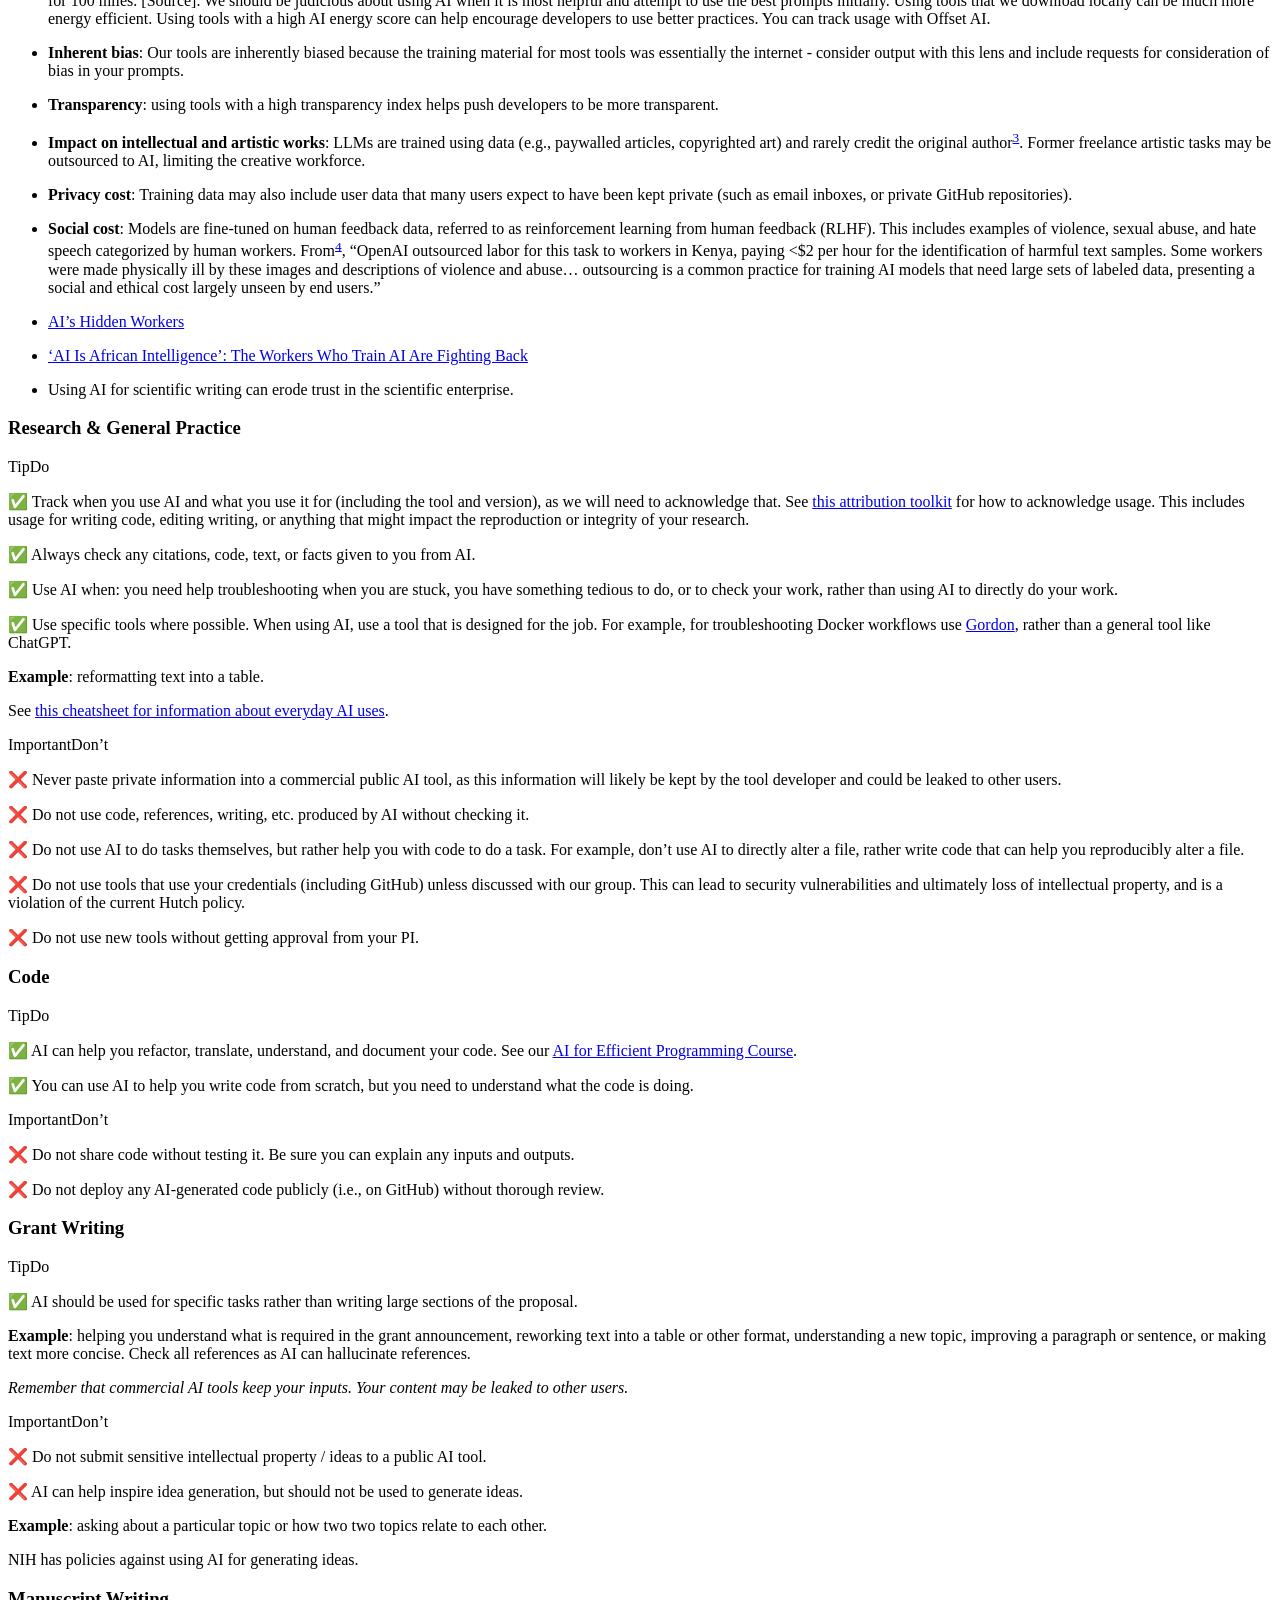
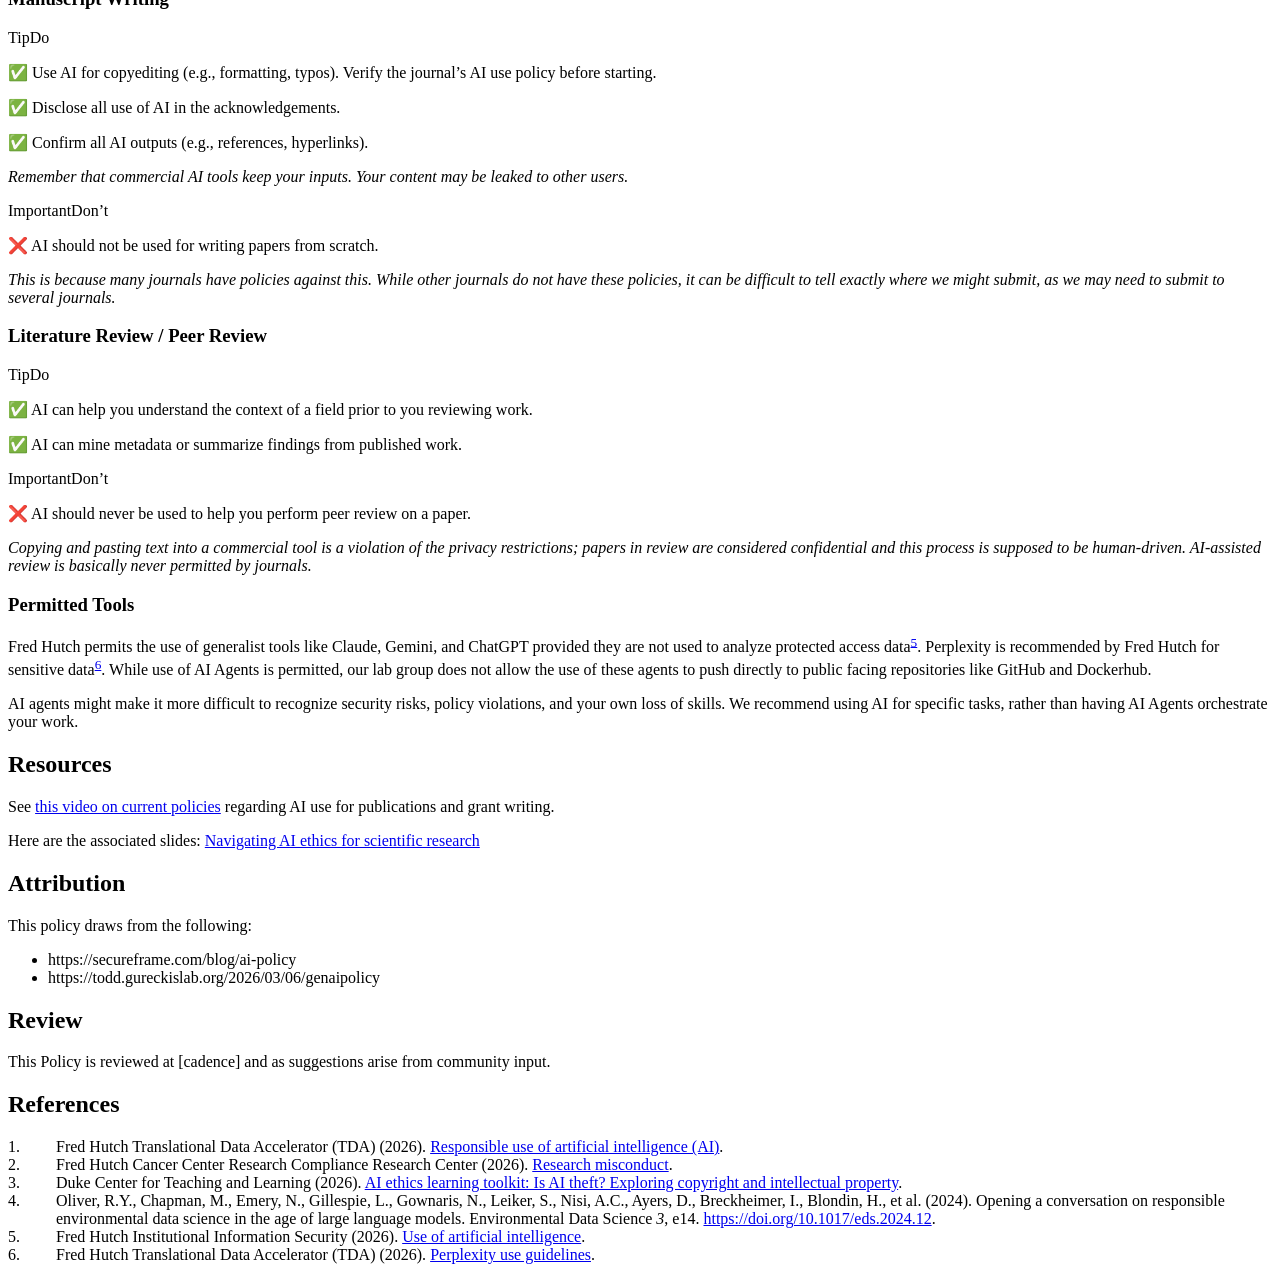
==== commit 4af04e22: "Update ai-policy.html" ====
--- a/ai-policy.html
+++ b/ai-policy.html
@@ -368,7 +368,7 @@
 <p>❌ Do not use code, references, writing, etc. produced by AI without checking it.</p>
 <p>❌ Do not use AI to do tasks themselves, but rather help you with code to do a task. For example, don’t use AI to directly alter a file, rather write code that can help you reproducibly alter a file.</p>
 <p>❌ Do not use tools that use your credentials (including GitHub) unless discussed with our group. This can lead to security vulnerabilities and ultimately loss of intellectual property, and is a violation of the current Hutch policy.</p>
-<p>❌ Do not use new tools without getting approval from your PI</p>
+<p>❌ Do not use new tools without getting approval from your PI.</p>
 </div>
 </div>
 </div>
